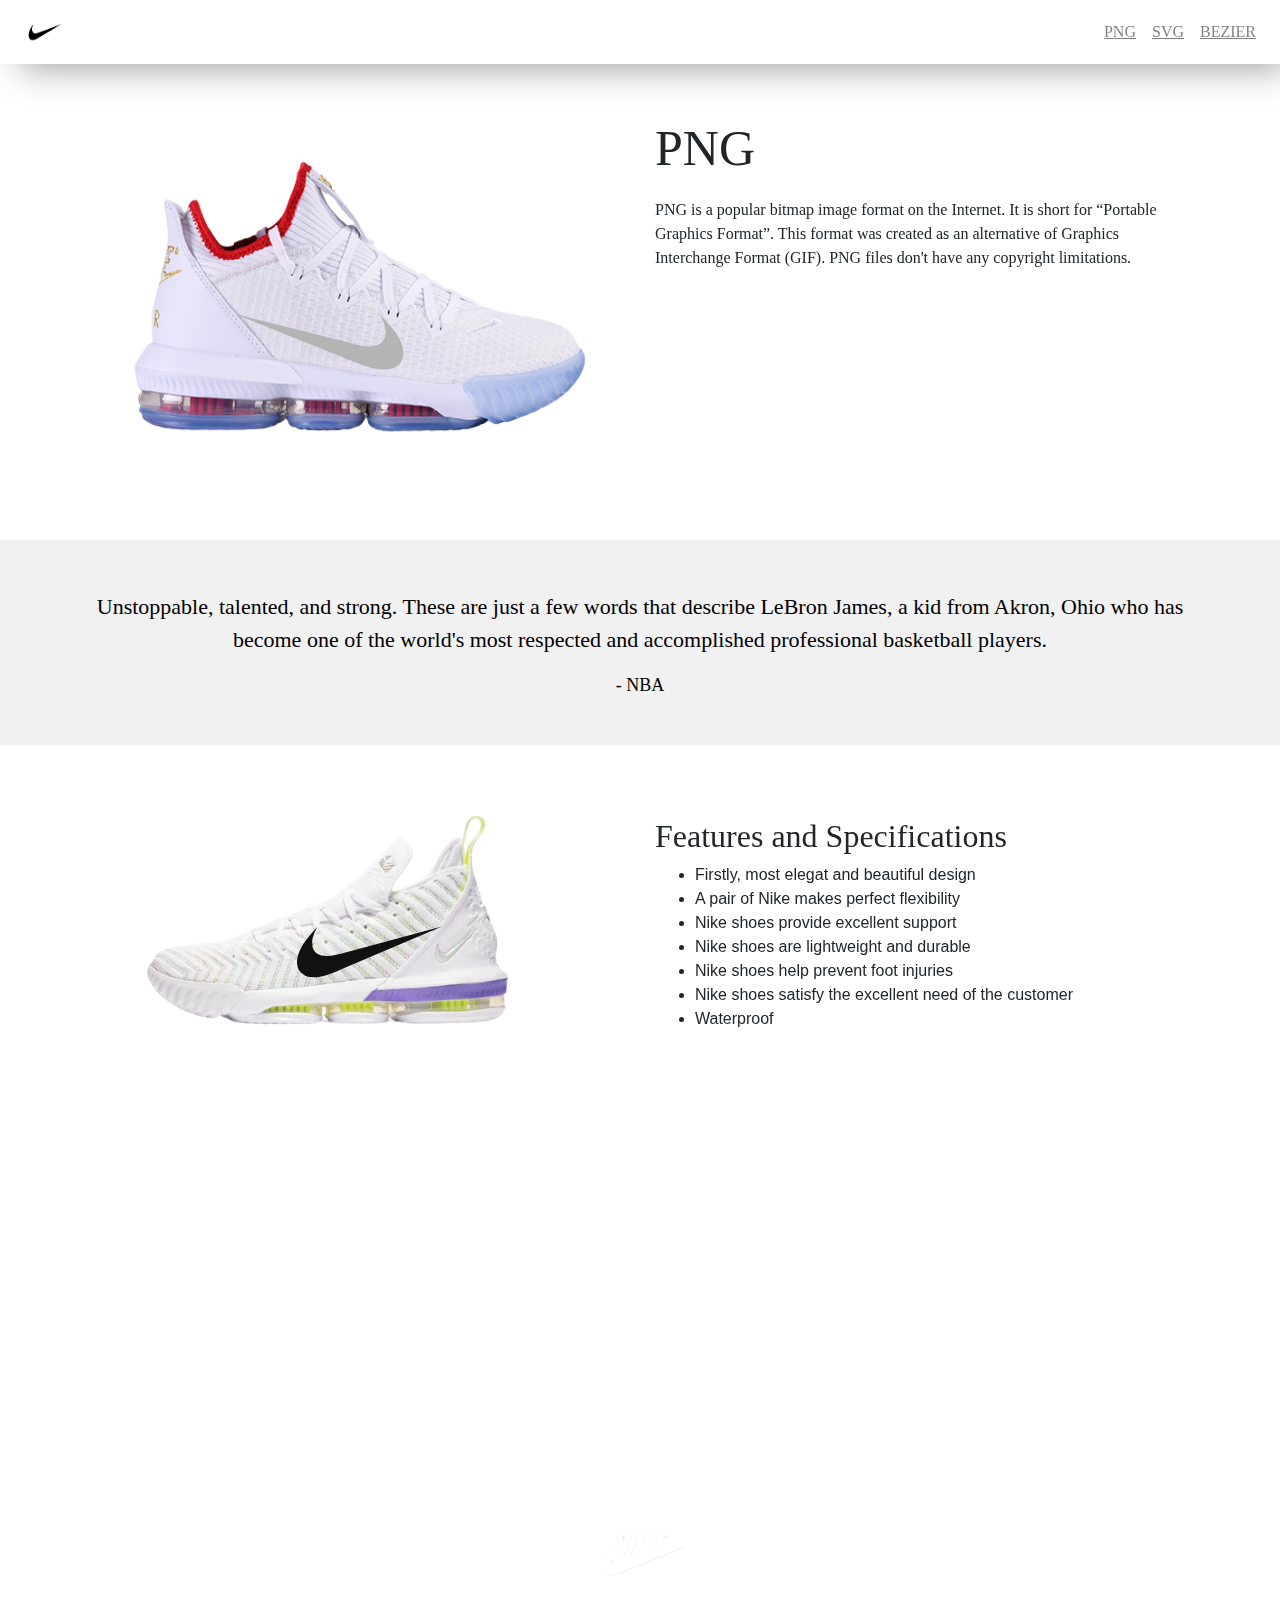
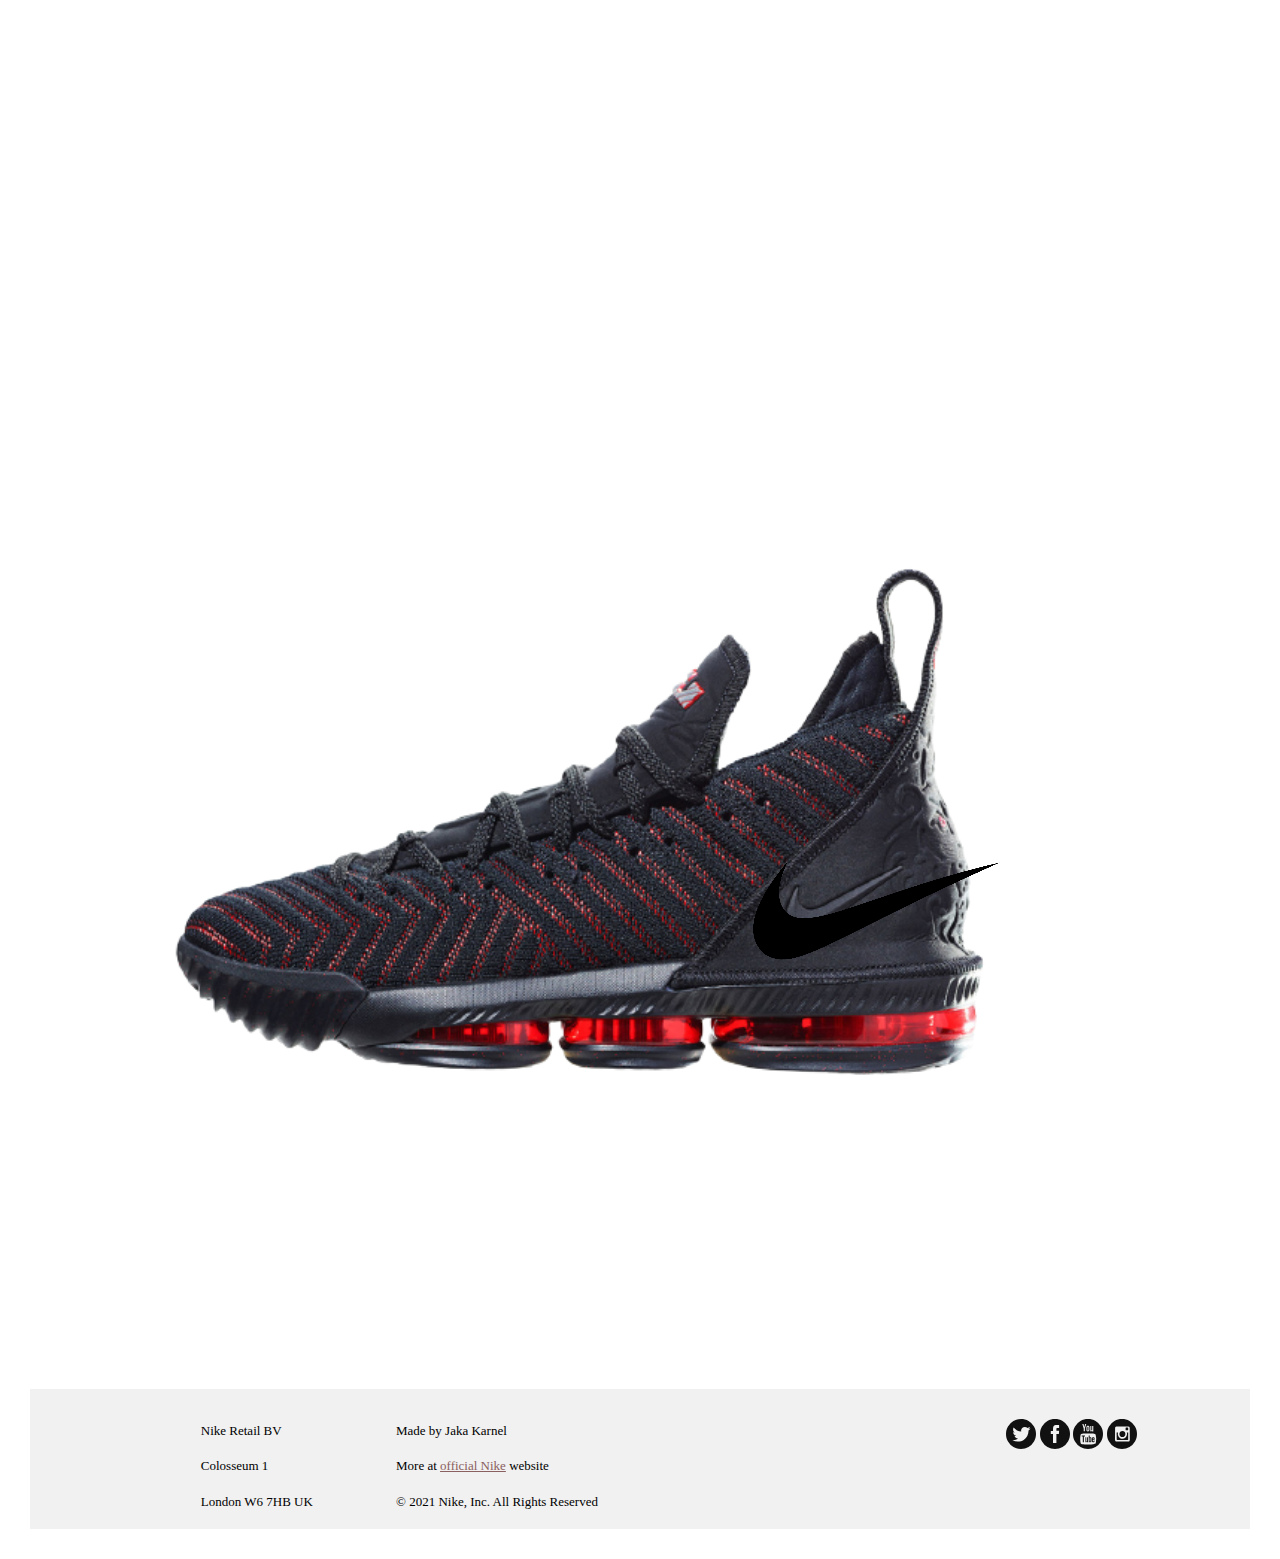
==== Nike_Jaka2/index.html @ 6f53543b "Add files via upload" ====
<!DOCTYPE html>
<html lang="en" dir="ltr">
  <head>
    <meta charset="utf-8">
    <meta name="viewport" content="width=device-width, initial-scale=1.0">
    <meta name="description" content="Nike Sneakers Collection">
    <meta name="keywords" content="Nike, Sneakers, Collection">
    <meta name="author" content="Design Ready Inc Davianey">
    <title>King James Collection</title>
    <link rel="icon" href="img/nike_PNG13.png" type="image/png" sizes="16x16">
    <link rel="stylesheet" href="css/bootstrap.min.css">
    <link rel="stylesheet" href="css/all.min.css">
    <link rel="stylesheet" href="css/fontawesome.min.css">
    <link rel="stylesheet" href="css/style.min.css">
    <script src="js/scrollreveal.min.js"></script>
  </head>
  <body>

    <!-- Header -->
  <header>
      <nav class="navbar navbar-expand-md navbar-light fixed-top navbar-default">
        <a class="navbar-brand" href="#"><img src="img/nike_PNG15.png" width="58px" height="38px"></a>
        <button class="navbar-toggler" type="button" data-toggle="collapse" data-target="#navbarCollapse" aria-controls="navbarCollapse" aria-expanded="false" aria-label="Toggle navigation">
          <span class="navbar-toggler-icon"></span>
       </button>
    <div class="collapse navbar-collapse text-center" style="border: none;" id="navbarCollapse">
      <ul class="navbar-nav ml-auto">
        <li class="nav-item">
            <a class="nav-link" href="#showcase">PNG <span class="sr-only">(current)</span></a>
          </li>
          <li class="nav-item">
            <a class="nav-link" href="#info1">SVG</a>
          </li>
          <li class="nav-item">
            <a class="nav-link" href="#contact">BEZIER</a>
          </li>
        </ul>
      </div>
    </nav>
</header>
<!-- End Header  -->

<!-- Section #Showcase -->
  <section id="showcase">
    <div class="mt-5">
    <div class="container">
      <div class="row mt-5">
          <div class="col-md-6 col-sm-6">
            <div class="showcase-left">
              <div class="car">
                
                <img src="img/shoe4.png" alt="" class="img" id="img1" width="700">
                 <img src="img/logo.png" alt="" class="img" id="img4" width="400" height="350">
                 
                </div>
            </div>
          </div>
          <br>
          <div class="col-md-6 col-sm-6">
            <div class="showcase-right mt-5">
              <h1>PNG</h1>
              <p>PNG is a popular bitmap image format on the Internet. It is short for “Portable Graphics Format”. This format was created as an alternative of Graphics Interchange Format (GIF). PNG files don't have any copyright limitations.</p>
            </div>
            
      </div>
    </div>
  </div>
  </div>
  </section>
  <!-- End Section #Showcase -->

  <!-- Section #Testimonial -->
  <section id="testimonial">
    <div class="container container-fluid">
      <p>Unstoppable, talented, and strong. These are just a few words that describe LeBron James, a kid from Akron, Ohio who has become one of the world's most respected and accomplished professional basketball players.

      </p>
      <p class="customer"> - NBA</p>
    </div>
  </section>
  <!-- End Section #Testimonial -->
    <br>
  <!-- Section #Info1 -->
    <section id="info1">
      <div class="container">
        <div class="row">
          <div class="col-md-6 col-sm-6">
            <div class="info-right">
              
                <img src="img/shoe2.png" alt="Nike Sneakers">
                <svg class="pre-logo-svg" id="svg" height="150px" width="250px" fill="#111"   viewBox="0 0 69 32">
                  <path d="M68.56 4L18.4 25.36Q12.16 28 7.92 28q-4.8 0-6.96-3.36-1.36-2.16-.8-5.48t2.96-7.08q2-3.04 6.56-8-1.6 2.56-2.24 5.28-1.2 5.12 2.16 7.52Q11.2 18 14 18q2.24 0 5.04-.72z">

                </path></svg>
            </div>
          </div>
          <div class="col-md-6 col-sm-6 mt-5">
            <div class="info-left">
              <h2>Features and Specifications</h2>
              <ul>
                <li>Firstly, most elegat and beautiful design</li>
                <li>A pair of Nike makes perfect flexibility </li>
                <li>Nike shoes provide excellent support</li>
                <li>Nike shoes are lightweight and durable</li>
                <li>Nike shoes help prevent foot injuries</li>
                <li>Nike shoes satisfy the excellent need of the customer</li>
                <li>Waterproof</li>
              </ul>
          </div>
        </div>
      </div>
    </div>
    </section>
  <!-- End Section #Info1 -->
    <br>
  <!-- Section #Info2 -->
    <section id="info2">
      <div class="container">
        <div class="row">
          <div class="col-md-6 col-sm-6 mt-5">
            <div class="info-right">
              <h2>SVG</h2>
              <p>Scalable Vector Graphics (SVG) is an XML-based vector image format for two-dimensional graphics with support for interactivity and animation. SVG images are defined in a vector graphics format and stored in XML text files. SVG images can thus be scaled in size without loss of quality, and SVG files can be searched, indexed, scripted, and compressed.
              </p>
            </div>
          </div>
          <div class="col-md-6 col-sm-6 mt-5">
            <div class="info-left">
            <h2>LEBRON 17</h2>
            <p>A love affair with performance air, continued. The LeBron 17 combines first-of-its-kind Max Air in the heel with two Zoom Air pods in the forefoot for comfort and responsiveness. The LeBron 17 also features an innovative, incredibly lightweight knitposite upper for ultimate movement and flexibility.
            </p>
          </div>
        </div>
      </div>
        </div>
    </section>
  <!-- End Section #Info2 -->
  <br>
  <!-- Section #Shoe -->
  <section id="shoe-image">
    <div class="container container-fluid">
      <img src="img/nike_PNG12.png" alt="Nike-Logo" width="90px" height="48px" id="img">
      <h1>LeBron James</h1>
      <p>"You can't be afraid to fail. It's the only way you succeed. You're not gonna succeed all the time and I know that."
    </div>
  </section>
  <!-- End Section #Shoe -->
<br>

<!-- Section Other Info  -->
<section id="otherInfo">
  <div class="container">
    <div class="row">
      <div class="col-md-6 col-sm-6 mt-5">
        <div class="info-right">
          <h2>BEZIER CURVE</h2>
          <p>A Bézier curve is a parametric curve used in computer graphics and related fields. In vector graphics, Bézier curves are used to model smooth curves that can be scaled indefinitely.
          </p>
        </div>
      </div>
      <div class="col-md-6 col-sm-6 mt-5">
        <div class="info-left">
        <h2>LEBRON 16</h2>
        <p>Designed to be dynamic, swift and strong, the LeBron 16 is a refined representation of the King himself. The LeBron 16 features an adjustable tongue for easy on-and-off, reliable lockdown and a flexible, customizable fit.


        </p>
      </div>
    </div>
  </div>
    </div>
</section>
<!--End Section Other Info  -->
<br>
<!-- Section display -->
  <section id="display">
    <div class="mt-5">
    <div class="container container-fluid">
      <img src="img/shoe3.png" alt="Product image" id="img3">
      <canvas id="BezierCurveCanvas" width="1955" height="800"></canvas>
        <script>
          
   var c = document.getElementById("BezierCurveCanvas");
          var context = c.getContext("2d");
        context.beginPath();
        context.moveTo(353, 393);
        context.bezierCurveTo(586, 436, 1044, 198, 1905, 18);
        context.bezierCurveTo(617, 530, 348, 777, 114, 644);
        context.bezierCurveTo(-126, 464, 183, 123, 290, 8);
        context.bezierCurveTo(181, 197, 202, 359, 353, 393);
        context.fillStyle = "";
        context.strokeStyle = "";
        context.stroke();
        context.fill();
  
        </script>  
    </div>
   
  </div>
  </section>
<!-- End Section display -->
<br>
<!-- Section contact -->
<section id="contact">
        <div class="container container-fluid">
          <div class="mt-5">
          <div class="row">
            <div class="col-md-5 col-sm-5">
             
            </div>
            <div class="col-md-7 col-sm-7">
            </div>
          </div>
        </div>
        </div>
      </section>
<!--End Section contact  -->

<!-- Footer -->
<footer>
  <div id="footer">
    <div id="FMiddle">
        <p>
            Nike Retail BV
        </p>
        <p>
            Colosseum 1
        </p>
        <p>
          London W6 7HB UK
        </p>
    </div>
    <div id="FLeft">
        <p>
            Made by Jaka Karnel
        </p>
        <p>
            More at <a href="https://www.nike.com/si/" target="_blank">official Nike</a> website
        </p>
        <p>
            © 2021 Nike, Inc. All Rights Reserved
        </p>
    </div>

    <div id="FRight">
        <a href="https://twitter.com/Nike" target="_blank"><svg class="social-link-icon" width="30px" fill="#111" height="30px" viewBox="0 0 24 24"><path d="M12 0C9.813 0 7.8.533 5.96 1.6A11.793 11.793 0 0 0 1.6 5.96C.533 7.8 0 9.813 0 12s.533 4.2 1.6 6.04a11.793 11.793 0 0 0 4.36 4.36C7.8 23.467 9.813 24 12 24s4.2-.533 6.04-1.6a11.793 11.793 0 0 0 4.36-4.36C23.467 16.2 24 14.187 24 12s-.533-4.2-1.6-6.04a11.793 11.793 0 0 0-4.36-4.36C16.2.533 14.187 0 12 0zm6 9.28v.4c0 1.387-.333 2.72-1 4a8.186 8.186 0 0 1-2.84 3.12c-1.333.853-2.827 1.28-4.48 1.28a8.535 8.535 0 0 1-4.56-1.28h.72c1.387 0 2.613-.427 3.68-1.28-.64 0-1.213-.2-1.72-.6-.507-.4-.867-.92-1.08-1.56l.56.16c.373 0 .64-.053.8-.16a2.67 2.67 0 0 1-1.72-1 2.913 2.913 0 0 1-.68-1.88c.427.267.88.4 1.36.4-.907-.533-1.36-1.36-1.36-2.48 0-.533.133-1.04.4-1.52.8.96 1.72 1.707 2.76 2.24a8.133 8.133 0 0 0 3.4.88c-.107-.16-.16-.4-.16-.72 0-.8.293-1.493.88-2.08s1.28-.88 2.08-.88 1.547.293 2.24.88c.48-.107 1.12-.347 1.92-.72-.213.747-.64 1.28-1.28 1.6H18c.747-.16 1.28-.32 1.6-.48-.533.693-1.067 1.253-1.6 1.68z"></path></svg></a>
        <a href="https://www.facebook.com/nike" target="_blank"><svg class="social-link-icon" width="30px" fill="#111" height="30px" viewBox="0 0 24 24"><path d="M12 0C9.813 0 7.8.533 5.96 1.6A11.793 11.793 0 0 0 1.6 5.96C.533 7.8 0 9.813 0 12s.533 4.2 1.6 6.04a11.793 11.793 0 0 0 4.36 4.36C7.8 23.467 9.813 24 12 24s4.2-.533 6.04-1.6a11.793 11.793 0 0 0 4.36-4.36C23.467 16.2 24 14.187 24 12s-.533-4.2-1.6-6.04a11.793 11.793 0 0 0-4.36-4.36C16.2.533 14.187 0 12 0zm3.12 12h-2v7.2H10.4V12H8.64V9.52h1.76V8c0-1.12.187-1.92.56-2.4.427-.587 1.2-.88 2.32-.88h2V7.2h-1.2c-.427 0-.693.067-.8.2-.107.133-.16.387-.16.76v1.2h2.16L15.12 12z"></path></svg></a>
        <a href="https://www.youtube.com/user/nike" target="_blank"><svg class="social-link-icon" width="30px" fill="#111" height="30px" viewBox="0 0 24 24"><path d="M11.28 17.6a.604.604 0 0 1-.2.24.43.43 0 0 1-.24.08c-.08 0-.133-.027-.16-.08a.557.557 0 0 1-.04-.24v-2.96h-.72v3.28a1 1 0 0 0 .12.52c.08.133.2.2.36.2.16 0 .307-.053.44-.16.133-.107.28-.24.44-.4v.48H12v-3.92h-.72v2.96zM6.96 14v-.8H9.6v.8h-.88v4.56h-.88V14h-.88zm4.96-4.72c-.107 0-.2-.04-.28-.12a.384.384 0 0 1-.12-.28v-2.4c0-.053.027-.107.08-.16.053-.053.147-.08.28-.08.133 0 .24.027.32.08a.27.27 0 0 1 .12.24v2.32c0 .107-.04.2-.12.28a.384.384 0 0 1-.28.12zm2 8.32c0-.64.027-1.307.08-2 0-.107-.04-.2-.12-.28-.08-.08-.16-.12-.24-.12h-.12l-.24.16v2.4l.24.16.16.08c.107 0 .173-.027.2-.08.027-.053.04-.16.04-.32zm.08-3.04c.213 0 .387.08.52.24.133.16.2.4.2.72v2.24c0 .267-.053.48-.16.64a.422.422 0 0 1-.44.2 2.1 2.1 0 0 1-.48-.12.506.506 0 0 1-.28-.24v.32h-.8V13.2h.8v1.76c.107-.107.213-.2.32-.28a.532.532 0 0 1 .32-.12zm3.92 5.12c.267-.213.427-.907.48-2.08.053-.587.107-1.147.16-1.68 0-.48-.053-1.013-.16-1.6-.107-1.173-.28-1.893-.52-2.16-.24-.267-1.267-.453-3.08-.56l-2.64-.08-2.72.08c-1.813.107-2.84.293-3.08.56-.24.267-.413.987-.52 2.16a16.07 16.07 0 0 0-.08 1.6c0 .533.027 1.093.08 1.68.107 1.173.28 1.88.52 2.12.24.24 1.267.44 3.08.6l2.72.08 2.64-.08c1.813-.16 2.853-.347 3.12-.56v-.08zM8.4 4h-.96l1.12 3.6v2.24h.96v-2.4L10.64 4h-.96l-.56 2.32h-.08L8.4 4zm2.32 2.56V8.8c0 .373.107.667.32.88.213.213.507.32.88.32s.667-.107.88-.32c.213-.213.32-.507.32-.88V6.56c0-.32-.107-.587-.32-.8-.213-.213-.507-.32-.88-.32s-.667.107-.88.32c-.213.213-.32.48-.32.8zm3.12-.96v3.6a1 1 0 0 0 .12.52c.08.133.213.2.4.2.187 0 .36-.04.52-.12.16-.08.32-.2.48-.36v.48h.88V5.6h-.88v3.2a.523.523 0 0 1-.24.24.645.645 0 0 1-.28.08c-.08 0-.133-.013-.16-.04-.027-.027-.04-.093-.04-.2V5.52h-.8v.08zM12 0c2.187 0 4.2.533 6.04 1.6a11.793 11.793 0 0 1 4.36 4.36C23.467 7.8 24 9.813 24 12s-.533 4.2-1.6 6.04a11.793 11.793 0 0 1-4.36 4.36C16.2 23.467 14.187 24 12 24s-4.2-.533-6.04-1.6a11.793 11.793 0 0 1-4.36-4.36C.533 16.2 0 14.187 0 12s.533-4.2 1.6-6.04A11.793 11.793 0 0 1 5.96 1.6C7.8.533 9.813 0 12 0zm4.56 16.08l-.08-.4c0-.16-.027-.28-.08-.36a.27.27 0 0 0-.24-.12.27.27 0 0 0-.24.12c-.053.08-.08.2-.08.36v.4h.72zm-.32-1.52c.32 0 .573.093.76.28.187.187.28.467.28.84v.96h-1.44v.8c0 .16.027.28.08.36.053.08.147.12.28.12.133 0 .227-.04.28-.12.053-.08.08-.227.08-.44v-.16h.72v.24c0 .373-.093.667-.28.88-.187.213-.453.32-.8.32-.347 0-.613-.107-.8-.32-.187-.213-.28-.507-.28-.88v-1.76c0-.32.107-.587.32-.8.213-.213.48-.32.8-.32z"></path></svg></a>
        <a href="https://instagram.com/nike" target="_blank"><svg class="social-link-icon" width="30px" fill="#111" height="30px" viewBox="0 0 24 24"><path d="M16 12.48a4.723 4.723 0 0 1-.56 1.48 3.93 3.93 0 0 1-1.04 1.16 3.428 3.428 0 0 1-1.92.68 3.628 3.628 0 0 1-1.96-.48 3.414 3.414 0 0 1-1.4-1.48c-.48-.96-.587-1.973-.32-3.04H7.68l.08 5.52c0 .107.04.213.12.32.08.107.173.16.28.16h8.32c.107 0 .213-.053.32-.16.107-.107.16-.213.16-.32V10.8h-1.12c.16.533.213 1.093.16 1.68zm-3.68 2c.64 0 1.2-.24 1.68-.72s.72-1.053.72-1.72a2.56 2.56 0 0 0-.68-1.76c-.453-.507-1.013-.76-1.68-.76s-1.24.24-1.72.72-.72 1.053-.72 1.72.227 1.253.68 1.76c.453.507 1 .76 1.64.76h.08zm4.16-7.6h-1.12c-.107 0-.213.053-.32.16-.107.107-.16.213-.16.32v1.36c.107.213.267.32.48.32h1.12c.16 0 .28-.053.36-.16a.532.532 0 0 0 .12-.32v-1.2c0-.107-.053-.213-.16-.32-.107-.107-.213-.16-.32-.16zM12 0C9.813 0 7.8.533 5.96 1.6A11.793 11.793 0 0 0 1.6 5.96C.533 7.8 0 9.813 0 12s.533 4.2 1.6 6.04a11.793 11.793 0 0 0 4.36 4.36C7.8 23.467 9.813 24 12 24s4.2-.533 6.04-1.6a11.793 11.793 0 0 0 4.36-4.36C23.467 16.2 24 14.187 24 12s-.533-4.2-1.6-6.04a11.793 11.793 0 0 0-4.36-4.36C16.2.533 14.187 0 12 0zm6.24 16.88l-.08.08v.08a.926.926 0 0 1-.28.68 1.3 1.3 0 0 1-.68.36H7.52a.871.871 0 0 1-.68-.32 1.536 1.536 0 0 1-.36-.72l-.08-.16.08-9.84c0-.267.093-.507.28-.72.187-.213.413-.347.68-.4h9.68a1.3 1.3 0 0 1 .68.36 1.3 1.3 0 0 1 .36.68l.08 9.92z"></path></svg></a>
    </div>
</div>
</footer>
<!-- End Footer Styles -->

<!-- Scroll to top  Arrow -->
  <!-- <div class="btt">
    <i class="fa fa-arrow-circle-up" href="#"></i>
  </div> -->
<!-- End it -->

    <script src="js/jquery-3.3.1.min.js"></script>
    <script src="js/bootstrap.min.js"></script>
    <script src="js/all.min.js"></script>
    <script src="js/fontawesome.min.js"></script>
    <script src="js/popper.min.js"></script>

    <script>
     

    window.sr = ScrollReveal();
    sr.reveal('.navbar', {
      duration: 2000,
      origin: 'bottom'
    });
    sr.reveal('.showcase-left', {
      duration: 2000,
      origin: 'top',
      distance: '300px'
    });
    sr.reveal('.showcase-right', {
      duration: 2000,
      origin: 'right',
      distance: '300px'
    });
    sr.reveal('.showcase-btn', {
      duration: 2000,
      delay: 2000,
      origin: 'bottom',
      // distance: '300px'
    });
    sr.reveal('#testimonial div', {
      duration: 3500,
      origin: 'bottom',
    });
    sr.reveal('.info-left', {
      duration: 2000,
      origin: 'right',
      distance: '300px',
      viewFactor: 0.2
    });
    sr.reveal('.info-right', {
      duration: 2000,
      origin: 'left',
      distance: '300px',
      viewFactor: 0.2
    });
    </script>

    <script>
    //Smooth Scrolling Effect
     $('a[href*="#"]:not([href="#"])').click(function(){
       if(location.pathname.replace(/^\//,'') == this.pathname.replace(/^\//,'') &&
       location.hostname == this.hostname){
         var target = $(this.hash);
         target = target.length ? target : $('[name=' + this.hash.slice(1) +']');
          if (target.length){
            $('html, body').animate({
              scrollTop: target.offset().top
            }, 1000);
            return false;
          }
       }
     });
    </script>

    
  </body>
</html>
---- Nike_Jaka2/css/all.min.css ----
.fa,.fab,.fal,.far,.fas{-moz-osx-font-smoothing:grayscale;-webkit-font-smoothing:antialiased;display:inline-block;font-style:normal;font-variant:normal;text-rendering:auto;line-height:1}.fa-lg{font-size:1.33333em;line-height:.75em;vertical-align:-.0667em}.fa-xs{font-size:.75em}.fa-sm{font-size:.875em}.fa-1x{font-size:1em}.fa-2x{font-size:2em}.fa-3x{font-size:3em}.fa-4x{font-size:4em}.fa-5x{font-size:5em}.fa-6x{font-size:6em}.fa-7x{font-size:7em}.fa-8x{font-size:8em}.fa-9x{font-size:9em}.fa-10x{font-size:10em}.fa-fw{text-align:center;width:1.25em}.fa-ul{list-style-type:none;margin-left:2.5em;padding-left:0}.fa-ul>li{position:relative}.fa-li{left:-2em;position:absolute;text-align:center;width:2em;line-height:inherit}.fa-border{border:.08em solid #eee;border-radius:.1em;padding:.2em .25em .15em}.fa-pull-left{float:left}.fa-pull-right{float:right}.fa.fa-pull-left,.fab.fa-pull-left,.fal.fa-pull-left,.far.fa-pull-left,.fas.fa-pull-left{margin-right:.3em}.fa.fa-pull-right,.fab.fa-pull-right,.fal.fa-pull-right,.far.fa-pull-right,.fas.fa-pull-right{margin-left:.3em}.fa-spin{animation:a 2s infinite linear}.fa-pulse{animation:a 1s infinite steps(8)}@keyframes a{0%{transform:rotate(0deg)}to{transform:rotate(1turn)}}.fa-rotate-90{-ms-filter:"progid:DXImageTransform.Microsoft.BasicImage(rotation=1)";transform:rotate(90deg)}.fa-rotate-180{-ms-filter:"progid:DXImageTransform.Microsoft.BasicImage(rotation=2)";transform:rotate(180deg)}.fa-rotate-270{-ms-filter:"progid:DXImageTransform.Microsoft.BasicImage(rotation=3)";transform:rotate(270deg)}.fa-flip-horizontal{-ms-filter:"progid:DXImageTransform.Microsoft.BasicImage(rotation=0, mirror=1)";transform:scaleX(-1)}.fa-flip-vertical{transform:scaleY(-1)}.fa-flip-horizontal.fa-flip-vertical,.fa-flip-vertical{-ms-filter:"progid:DXImageTransform.Microsoft.BasicImage(rotation=2, mirror=1)"}.fa-flip-horizontal.fa-flip-vertical{transform:scale(-1)}:root .fa-flip-horizontal,:root .fa-flip-vertical,:root .fa-rotate-90,:root .fa-rotate-180,:root .fa-rotate-270{-webkit-filter:none;filter:none}.fa-stack{display:inline-block;height:2em;line-height:2em;position:relative;vertical-align:middle;width:2em}.fa-stack-1x,.fa-stack-2x{left:0;position:absolute;text-align:center;width:100%}.fa-stack-1x{line-height:inherit}.fa-stack-2x{font-size:2em}.fa-inverse{color:#fff}.fa-500px:before{content:"\f26e"}.fa-accessible-icon:before{content:"\f368"}.fa-accusoft:before{content:"\f369"}.fa-address-book:before{content:"\f2b9"}.fa-address-card:before{content:"\f2bb"}.fa-adjust:before{content:"\f042"}.fa-adn:before{content:"\f170"}.fa-adversal:before{content:"\f36a"}.fa-affiliatetheme:before{content:"\f36b"}.fa-air-freshener:before{content:"\f5d0"}.fa-algolia:before{content:"\f36c"}.fa-align-center:before{content:"\f037"}.fa-align-justify:before{content:"\f039"}.fa-align-left:before{content:"\f036"}.fa-align-right:before{content:"\f038"}.fa-allergies:before{content:"\f461"}.fa-amazon:before{content:"\f270"}.fa-amazon-pay:before{content:"\f42c"}.fa-ambulance:before{content:"\f0f9"}.fa-american-sign-language-interpreting:before{content:"\f2a3"}.fa-amilia:before{content:"\f36d"}.fa-anchor:before{content:"\f13d"}.fa-android:before{content:"\f17b"}.fa-angellist:before{content:"\f209"}.fa-angle-double-down:before{content:"\f103"}.fa-angle-double-left:before{content:"\f100"}.fa-angle-double-right:before{content:"\f101"}.fa-angle-double-up:before{content:"\f102"}.fa-angle-down:before{content:"\f107"}.fa-angle-left:before{content:"\f104"}.fa-angle-right:before{content:"\f105"}.fa-angle-up:before{content:"\f106"}.fa-angry:before{content:"\f556"}.fa-angrycreative:before{content:"\f36e"}.fa-angular:before{content:"\f420"}.fa-app-store:before{content:"\f36f"}.fa-app-store-ios:before{content:"\f370"}.fa-apper:before{content:"\f371"}.fa-apple:before{content:"\f179"}.fa-apple-alt:before{content:"\f5d1"}.fa-apple-pay:before{content:"\f415"}.fa-archive:before{content:"\f187"}.fa-archway:before{content:"\f557"}.fa-arrow-alt-circle-down:before{content:"\f358"}.fa-arrow-alt-circle-left:before{content:"\f359"}.fa-arrow-alt-circle-right:before{content:"\f35a"}.fa-arrow-alt-circle-up:before{content:"\f35b"}.fa-arrow-circle-down:before{content:"\f0ab"}.fa-arrow-circle-left:before{content:"\f0a8"}.fa-arrow-circle-right:before{content:"\f0a9"}.fa-arrow-circle-up:before{content:"\f0aa"}.fa-arrow-down:before{content:"\f063"}.fa-arrow-left:before{content:"\f060"}.fa-arrow-right:before{content:"\f061"}.fa-arrow-up:before{content:"\f062"}.fa-arrows-alt:before{content:"\f0b2"}.fa-arrows-alt-h:before{content:"\f337"}.fa-arrows-alt-v:before{content:"\f338"}.fa-assistive-listening-systems:before{content:"\f2a2"}.fa-asterisk:before{content:"\f069"}.fa-asymmetrik:before{content:"\f372"}.fa-at:before{content:"\f1fa"}.fa-atlas:before{content:"\f558"}.fa-atom:before{content:"\f5d2"}.fa-audible:before{content:"\f373"}.fa-audio-description:before{content:"\f29e"}.fa-autoprefixer:before{content:"\f41c"}.fa-avianex:before{content:"\f374"}.fa-aviato:before{content:"\f421"}.fa-award:before{content:"\f559"}.fa-aws:before{content:"\f375"}.fa-backspace:before{content:"\f55a"}.fa-backward:before{content:"\f04a"}.fa-balance-scale:before{content:"\f24e"}.fa-ban:before{content:"\f05e"}.fa-band-aid:before{content:"\f462"}.fa-bandcamp:before{content:"\f2d5"}.fa-barcode:before{content:"\f02a"}.fa-bars:before{content:"\f0c9"}.fa-baseball-ball:before{content:"\f433"}.fa-basketball-ball:before{content:"\f434"}.fa-bath:before{content:"\f2cd"}.fa-battery-empty:before{content:"\f244"}.fa-battery-full:before{content:"\f240"}.fa-battery-half:before{content:"\f242"}.fa-battery-quarter:before{content:"\f243"}.fa-battery-three-quarters:before{content:"\f241"}.fa-bed:before{content:"\f236"}.fa-beer:before{content:"\f0fc"}.fa-behance:before{content:"\f1b4"}.fa-behance-square:before{content:"\f1b5"}.fa-bell:before{content:"\f0f3"}.fa-bell-slash:before{content:"\f1f6"}.fa-bezier-curve:before{content:"\f55b"}.fa-bicycle:before{content:"\f206"}.fa-bimobject:before{content:"\f378"}.fa-binoculars:before{content:"\f1e5"}.fa-birthday-cake:before{content:"\f1fd"}.fa-bitbucket:before{content:"\f171"}.fa-bitcoin:before{content:"\f379"}.fa-bity:before{content:"\f37a"}.fa-black-tie:before{content:"\f27e"}.fa-blackberry:before{content:"\f37b"}.fa-blender:before{content:"\f517"}.fa-blind:before{content:"\f29d"}.fa-blogger:before{content:"\f37c"}.fa-blogger-b:before{content:"\f37d"}.fa-bluetooth:before{content:"\f293"}.fa-bluetooth-b:before{content:"\f294"}.fa-bold:before{content:"\f032"}.fa-bolt:before{content:"\f0e7"}.fa-bomb:before{content:"\f1e2"}.fa-bone:before{content:"\f5d7"}.fa-bong:before{content:"\f55c"}.fa-book:before{content:"\f02d"}.fa-book-open:before{content:"\f518"}.fa-book-reader:before{content:"\f5da"}.fa-bookmark:before{content:"\f02e"}.fa-bowling-ball:before{content:"\f436"}.fa-box:before{content:"\f466"}.fa-box-open:before{content:"\f49e"}.fa-boxes:before{content:"\f468"}.fa-braille:before{content:"\f2a1"}.fa-brain:before{content:"\f5dc"}.fa-briefcase:before{content:"\f0b1"}.fa-briefcase-medical:before{content:"\f469"}.fa-broadcast-tower:before{content:"\f519"}.fa-broom:before{content:"\f51a"}.fa-brush:before{content:"\f55d"}.fa-btc:before{content:"\f15a"}.fa-bug:before{content:"\f188"}.fa-building:before{content:"\f1ad"}.fa-bullhorn:before{content:"\f0a1"}.fa-bullseye:before{content:"\f140"}.fa-burn:before{content:"\f46a"}.fa-buromobelexperte:before{content:"\f37f"}.fa-bus:before{content:"\f207"}.fa-bus-alt:before{content:"\f55e"}.fa-buysellads:before{content:"\f20d"}.fa-calculator:before{content:"\f1ec"}.fa-calendar:before{content:"\f133"}.fa-calendar-alt:before{content:"\f073"}.fa-calendar-check:before{content:"\f274"}.fa-calendar-minus:before{content:"\f272"}.fa-calendar-plus:before{content:"\f271"}.fa-calendar-times:before{content:"\f273"}.fa-camera:before{content:"\f030"}.fa-camera-retro:before{content:"\f083"}.fa-cannabis:before{content:"\f55f"}.fa-capsules:before{content:"\f46b"}.fa-car:before{content:"\f1b9"}.fa-car-alt:before{content:"\f5de"}.fa-car-battery:before{content:"\f5df"}.fa-car-crash:before{content:"\f5e1"}.fa-car-side:before{content:"\f5e4"}.fa-caret-down:before{content:"\f0d7"}.fa-caret-left:before{content:"\f0d9"}.fa-caret-right:before{content:"\f0da"}.fa-caret-square-down:before{content:"\f150"}.fa-caret-square-left:before{content:"\f191"}.fa-caret-square-right:before{content:"\f152"}.fa-caret-square-up:before{content:"\f151"}.fa-caret-up:before{content:"\f0d8"}.fa-cart-arrow-down:before{content:"\f218"}.fa-cart-plus:before{content:"\f217"}.fa-cc-amazon-pay:before{content:"\f42d"}.fa-cc-amex:before{content:"\f1f3"}.fa-cc-apple-pay:before{content:"\f416"}.fa-cc-diners-club:before{content:"\f24c"}.fa-cc-discover:before{content:"\f1f2"}.fa-cc-jcb:before{content:"\f24b"}.fa-cc-mastercard:before{content:"\f1f1"}.fa-cc-paypal:before{content:"\f1f4"}.fa-cc-stripe:before{content:"\f1f5"}.fa-cc-visa:before{content:"\f1f0"}.fa-centercode:before{content:"\f380"}.fa-certificate:before{content:"\f0a3"}.fa-chalkboard:before{content:"\f51b"}.fa-chalkboard-teacher:before{content:"\f51c"}.fa-charging-station:before{content:"\f5e7"}.fa-chart-area:before{content:"\f1fe"}.fa-chart-bar:before{content:"\f080"}.fa-chart-line:before{content:"\f201"}.fa-chart-pie:before{content:"\f200"}.fa-check:before{content:"\f00c"}.fa-check-circle:before{content:"\f058"}.fa-check-double:before{content:"\f560"}.fa-check-square:before{content:"\f14a"}.fa-chess:before{content:"\f439"}.fa-chess-bishop:before{content:"\f43a"}.fa-chess-board:before{content:"\f43c"}.fa-chess-king:before{content:"\f43f"}.fa-chess-knight:before{content:"\f441"}.fa-chess-pawn:before{content:"\f443"}.fa-chess-queen:before{content:"\f445"}.fa-chess-rook:before{content:"\f447"}.fa-chevron-circle-down:before{content:"\f13a"}.fa-chevron-circle-left:before{content:"\f137"}.fa-chevron-circle-right:before{content:"\f138"}.fa-chevron-circle-up:before{content:"\f139"}.fa-chevron-down:before{content:"\f078"}.fa-chevron-left:before{content:"\f053"}.fa-chevron-right:before{content:"\f054"}.fa-chevron-up:before{content:"\f077"}.fa-child:before{content:"\f1ae"}.fa-chrome:before{content:"\f268"}.fa-church:before{content:"\f51d"}.fa-circle:before{content:"\f111"}.fa-circle-notch:before{content:"\f1ce"}.fa-clipboard:before{content:"\f328"}.fa-clipboard-check:before{content:"\f46c"}.fa-clipboard-list:before{content:"\f46d"}.fa-clock:before{content:"\f017"}.fa-clone:before{content:"\f24d"}.fa-closed-captioning:before{content:"\f20a"}.fa-cloud:before{content:"\f0c2"}.fa-cloud-download-alt:before{content:"\f381"}.fa-cloud-upload-alt:before{content:"\f382"}.fa-cloudscale:before{content:"\f383"}.fa-cloudsmith:before{content:"\f384"}.fa-cloudversify:before{content:"\f385"}.fa-cocktail:before{content:"\f561"}.fa-code:before{content:"\f121"}.fa-code-branch:before{content:"\f126"}.fa-codepen:before{content:"\f1cb"}.fa-codiepie:before{content:"\f284"}.fa-coffee:before{content:"\f0f4"}.fa-cog:before{content:"\f013"}.fa-cogs:before{content:"\f085"}.fa-coins:before{content:"\f51e"}.fa-columns:before{content:"\f0db"}.fa-comment:before{content:"\f075"}.fa-comment-alt:before{content:"\f27a"}.fa-comment-dots:before{content:"\f4ad"}.fa-comment-slash:before{content:"\f4b3"}.fa-comments:before{content:"\f086"}.fa-compact-disc:before{content:"\f51f"}.fa-compass:before{content:"\f14e"}.fa-compress:before{content:"\f066"}.fa-concierge-bell:before{content:"\f562"}.fa-connectdevelop:before{content:"\f20e"}.fa-contao:before{content:"\f26d"}.fa-cookie:before{content:"\f563"}.fa-cookie-bite:before{content:"\f564"}.fa-copy:before{content:"\f0c5"}.fa-copyright:before{content:"\f1f9"}.fa-couch:before{content:"\f4b8"}.fa-cpanel:before{content:"\f388"}.fa-creative-commons:before{content:"\f25e"}.fa-creative-commons-by:before{content:"\f4e7"}.fa-creative-commons-nc:before{content:"\f4e8"}.fa-creative-commons-nc-eu:before{content:"\f4e9"}.fa-creative-commons-nc-jp:before{content:"\f4ea"}.fa-creative-commons-nd:before{content:"\f4eb"}.fa-creative-commons-pd:before{content:"\f4ec"}.fa-creative-commons-pd-alt:before{content:"\f4ed"}.fa-creative-commons-remix:before{content:"\f4ee"}.fa-creative-commons-sa:before{content:"\f4ef"}.fa-creative-commons-sampling:before{content:"\f4f0"}.fa-creative-commons-sampling-plus:before{content:"\f4f1"}.fa-creative-commons-share:before{content:"\f4f2"}.fa-credit-card:before{content:"\f09d"}.fa-crop:before{content:"\f125"}.fa-crop-alt:before{content:"\f565"}.fa-crosshairs:before{content:"\f05b"}.fa-crow:before{content:"\f520"}.fa-crown:before{content:"\f521"}.fa-css3:before{content:"\f13c"}.fa-css3-alt:before{content:"\f38b"}.fa-cube:before{content:"\f1b2"}.fa-cubes:before{content:"\f1b3"}.fa-cut:before{content:"\f0c4"}.fa-cuttlefish:before{content:"\f38c"}.fa-d-and-d:before{content:"\f38d"}.fa-dashcube:before{content:"\f210"}.fa-database:before{content:"\f1c0"}.fa-deaf:before{content:"\f2a4"}.fa-delicious:before{content:"\f1a5"}.fa-deploydog:before{content:"\f38e"}.fa-deskpro:before{content:"\f38f"}.fa-desktop:before{content:"\f108"}.fa-deviantart:before{content:"\f1bd"}.fa-diagnoses:before{content:"\f470"}.fa-dice:before{content:"\f522"}.fa-dice-five:before{content:"\f523"}.fa-dice-four:before{content:"\f524"}.fa-dice-one:before{content:"\f525"}.fa-dice-six:before{content:"\f526"}.fa-dice-three:before{content:"\f527"}.fa-dice-two:before{content:"\f528"}.fa-digg:before{content:"\f1a6"}.fa-digital-ocean:before{content:"\f391"}.fa-digital-tachograph:before{content:"\f566"}.fa-directions:before{content:"\f5eb"}.fa-discord:before{content:"\f392"}.fa-discourse:before{content:"\f393"}.fa-divide:before{content:"\f529"}.fa-dizzy:before{content:"\f567"}.fa-dna:before{content:"\f471"}.fa-dochub:before{content:"\f394"}.fa-docker:before{content:"\f395"}.fa-dollar-sign:before{content:"\f155"}.fa-dolly:before{content:"\f472"}.fa-dolly-flatbed:before{content:"\f474"}.fa-donate:before{content:"\f4b9"}.fa-door-closed:before{content:"\f52a"}.fa-door-open:before{content:"\f52b"}.fa-dot-circle:before{content:"\f192"}.fa-dove:before{content:"\f4ba"}.fa-download:before{content:"\f019"}.fa-draft2digital:before{content:"\f396"}.fa-drafting-compass:before{content:"\f568"}.fa-draw-polygon:before{content:"\f5ee"}.fa-dribbble:before{content:"\f17d"}.fa-dribbble-square:before{content:"\f397"}.fa-dropbox:before{content:"\f16b"}.fa-drum:before{content:"\f569"}.fa-drum-steelpan:before{content:"\f56a"}.fa-drupal:before{content:"\f1a9"}.fa-dumbbell:before{content:"\f44b"}.fa-dyalog:before{content:"\f399"}.fa-earlybirds:before{content:"\f39a"}.fa-ebay:before{content:"\f4f4"}.fa-edge:before{content:"\f282"}.fa-edit:before{content:"\f044"}.fa-eject:before{content:"\f052"}.fa-elementor:before{content:"\f430"}.fa-ellipsis-h:before{content:"\f141"}.fa-ellipsis-v:before{content:"\f142"}.fa-ello:before{content:"\f5f1"}.fa-ember:before{content:"\f423"}.fa-empire:before{content:"\f1d1"}.fa-envelope:before{content:"\f0e0"}.fa-envelope-open:before{content:"\f2b6"}.fa-envelope-square:before{content:"\f199"}.fa-envira:before{content:"\f299"}.fa-equals:before{content:"\f52c"}.fa-eraser:before{content:"\f12d"}.fa-erlang:before{content:"\f39d"}.fa-ethereum:before{content:"\f42e"}.fa-etsy:before{content:"\f2d7"}.fa-euro-sign:before{content:"\f153"}.fa-exchange-alt:before{content:"\f362"}.fa-exclamation:before{content:"\f12a"}.fa-exclamation-circle:before{content:"\f06a"}.fa-exclamation-triangle:before{content:"\f071"}.fa-expand:before{content:"\f065"}.fa-expand-arrows-alt:before{content:"\f31e"}.fa-expeditedssl:before{content:"\f23e"}.fa-external-link-alt:before{content:"\f35d"}.fa-external-link-square-alt:before{content:"\f360"}.fa-eye:before{content:"\f06e"}.fa-eye-dropper:before{content:"\f1fb"}.fa-eye-slash:before{content:"\f070"}.fa-facebook:before{content:"\f09a"}.fa-facebook-f:before{content:"\f39e"}.fa-facebook-messenger:before{content:"\f39f"}.fa-facebook-square:before{content:"\f082"}.fa-fast-backward:before{content:"\f049"}.fa-fast-forward:before{content:"\f050"}.fa-fax:before{content:"\f1ac"}.fa-feather:before{content:"\f52d"}.fa-feather-alt:before{content:"\f56b"}.fa-female:before{content:"\f182"}.fa-fighter-jet:before{content:"\f0fb"}.fa-file:before{content:"\f15b"}.fa-file-alt:before{content:"\f15c"}.fa-file-archive:before{content:"\f1c6"}.fa-file-audio:before{content:"\f1c7"}.fa-file-code:before{content:"\f1c9"}.fa-file-contract:before{content:"\f56c"}.fa-file-download:before{content:"\f56d"}.fa-file-excel:before{content:"\f1c3"}.fa-file-export:before{content:"\f56e"}.fa-file-image:before{content:"\f1c5"}.fa-file-import:before{content:"\f56f"}.fa-file-invoice:before{content:"\f570"}.fa-file-invoice-dollar:before{content:"\f571"}.fa-file-medical:before{content:"\f477"}.fa-file-medical-alt:before{content:"\f478"}.fa-file-pdf:before{content:"\f1c1"}.fa-file-powerpoint:before{content:"\f1c4"}.fa-file-prescription:before{content:"\f572"}.fa-file-signature:before{content:"\f573"}.fa-file-upload:before{content:"\f574"}.fa-file-video:before{content:"\f1c8"}.fa-file-word:before{content:"\f1c2"}.fa-fill:before{content:"\f575"}.fa-fill-drip:before{content:"\f576"}.fa-film:before{content:"\f008"}.fa-filter:before{content:"\f0b0"}.fa-fingerprint:before{content:"\f577"}.fa-fire:before{content:"\f06d"}.fa-fire-extinguisher:before{content:"\f134"}.fa-firefox:before{content:"\f269"}.fa-first-aid:before{content:"\f479"}.fa-first-order:before{content:"\f2b0"}.fa-first-order-alt:before{content:"\f50a"}.fa-firstdraft:before{content:"\f3a1"}.fa-fish:before{content:"\f578"}.fa-flag:before{content:"\f024"}.fa-flag-checkered:before{content:"\f11e"}.fa-flask:before{content:"\f0c3"}.fa-flickr:before{content:"\f16e"}.fa-flipboard:before{content:"\f44d"}.fa-flushed:before{content:"\f579"}.fa-fly:before{content:"\f417"}.fa-folder:before{content:"\f07b"}.fa-folder-open:before{content:"\f07c"}.fa-font:before{content:"\f031"}.fa-font-awesome:before{content:"\f2b4"}.fa-font-awesome-alt:before{content:"\f35c"}.fa-font-awesome-flag:before{content:"\f425"}.fa-font-awesome-logo-full:before{content:"\f4e6"}.fa-fonticons:before{content:"\f280"}.fa-fonticons-fi:before{content:"\f3a2"}.fa-football-ball:before{content:"\f44e"}.fa-fort-awesome:before{content:"\f286"}.fa-fort-awesome-alt:before{content:"\f3a3"}.fa-forumbee:before{content:"\f211"}.fa-forward:before{content:"\f04e"}.fa-foursquare:before{content:"\f180"}.fa-free-code-camp:before{content:"\f2c5"}.fa-freebsd:before{content:"\f3a4"}.fa-frog:before{content:"\f52e"}.fa-frown:before{content:"\f119"}.fa-frown-open:before{content:"\f57a"}.fa-fulcrum:before{content:"\f50b"}.fa-futbol:before{content:"\f1e3"}.fa-galactic-republic:before{content:"\f50c"}.fa-galactic-senate:before{content:"\f50d"}.fa-gamepad:before{content:"\f11b"}.fa-gas-pump:before{content:"\f52f"}.fa-gavel:before{content:"\f0e3"}.fa-gem:before{content:"\f3a5"}.fa-genderless:before{content:"\f22d"}.fa-get-pocket:before{content:"\f265"}.fa-gg:before{content:"\f260"}.fa-gg-circle:before{content:"\f261"}.fa-gift:before{content:"\f06b"}.fa-git:before{content:"\f1d3"}.fa-git-square:before{content:"\f1d2"}.fa-github:before{content:"\f09b"}.fa-github-alt:before{content:"\f113"}.fa-github-square:before{content:"\f092"}.fa-gitkraken:before{content:"\f3a6"}.fa-gitlab:before{content:"\f296"}.fa-gitter:before{content:"\f426"}.fa-glass-martini:before{content:"\f000"}.fa-glass-martini-alt:before{content:"\f57b"}.fa-glasses:before{content:"\f530"}.fa-glide:before{content:"\f2a5"}.fa-glide-g:before{content:"\f2a6"}.fa-globe:before{content:"\f0ac"}.fa-globe-africa:before{content:"\f57c"}.fa-globe-americas:before{content:"\f57d"}.fa-globe-asia:before{content:"\f57e"}.fa-gofore:before{content:"\f3a7"}.fa-golf-ball:before{content:"\f450"}.fa-goodreads:before{content:"\f3a8"}.fa-goodreads-g:before{content:"\f3a9"}.fa-google:before{content:"\f1a0"}.fa-google-drive:before{content:"\f3aa"}.fa-google-play:before{content:"\f3ab"}.fa-google-plus:before{content:"\f2b3"}.fa-google-plus-g:before{content:"\f0d5"}.fa-google-plus-square:before{content:"\f0d4"}.fa-google-wallet:before{content:"\f1ee"}.fa-graduation-cap:before{content:"\f19d"}.fa-gratipay:before{content:"\f184"}.fa-grav:before{content:"\f2d6"}.fa-greater-than:before{content:"\f531"}.fa-greater-than-equal:before{content:"\f532"}.fa-grimace:before{content:"\f57f"}.fa-grin:before{content:"\f580"}.fa-grin-alt:before{content:"\f581"}.fa-grin-beam:before{content:"\f582"}.fa-grin-beam-sweat:before{content:"\f583"}.fa-grin-hearts:before{content:"\f584"}.fa-grin-squint:before{content:"\f585"}.fa-grin-squint-tears:before{content:"\f586"}.fa-grin-stars:before{content:"\f587"}.fa-grin-tears:before{content:"\f588"}.fa-grin-tongue:before{content:"\f589"}.fa-grin-tongue-squint:before{content:"\f58a"}.fa-grin-tongue-wink:before{content:"\f58b"}.fa-grin-wink:before{content:"\f58c"}.fa-grip-horizontal:before{content:"\f58d"}.fa-grip-vertical:before{content:"\f58e"}.fa-gripfire:before{content:"\f3ac"}.fa-grunt:before{content:"\f3ad"}.fa-gulp:before{content:"\f3ae"}.fa-h-square:before{content:"\f0fd"}.fa-hacker-news:before{content:"\f1d4"}.fa-hacker-news-square:before{content:"\f3af"}.fa-hackerrank:before{content:"\f5f7"}.fa-hand-holding:before{content:"\f4bd"}.fa-hand-holding-heart:before{content:"\f4be"}.fa-hand-holding-usd:before{content:"\f4c0"}.fa-hand-lizard:before{content:"\f258"}.fa-hand-paper:before{content:"\f256"}.fa-hand-peace:before{content:"\f25b"}.fa-hand-point-down:before{content:"\f0a7"}.fa-hand-point-left:before{content:"\f0a5"}.fa-hand-point-right:before{content:"\f0a4"}.fa-hand-point-up:before{content:"\f0a6"}.fa-hand-pointer:before{content:"\f25a"}.fa-hand-rock:before{content:"\f255"}.fa-hand-scissors:before{content:"\f257"}.fa-hand-spock:before{content:"\f259"}.fa-hands:before{content:"\f4c2"}.fa-hands-helping:before{content:"\f4c4"}.fa-handshake:before{content:"\f2b5"}.fa-hashtag:before{content:"\f292"}.fa-hdd:before{content:"\f0a0"}.fa-heading:before{content:"\f1dc"}.fa-headphones:before{content:"\f025"}.fa-headphones-alt:before{content:"\f58f"}.fa-headset:before{content:"\f590"}.fa-heart:before{content:"\f004"}.fa-heartbeat:before{content:"\f21e"}.fa-helicopter:before{content:"\f533"}.fa-highlighter:before{content:"\f591"}.fa-hips:before{content:"\f452"}.fa-hire-a-helper:before{content:"\f3b0"}.fa-history:before{content:"\f1da"}.fa-hockey-puck:before{content:"\f453"}.fa-home:before{content:"\f015"}.fa-hooli:before{content:"\f427"}.fa-hornbill:before{content:"\f592"}.fa-hospital:before{content:"\f0f8"}.fa-hospital-alt:before{content:"\f47d"}.fa-hospital-symbol:before{content:"\f47e"}.fa-hot-tub:before{content:"\f593"}.fa-hotel:before{content:"\f594"}.fa-hotjar:before{content:"\f3b1"}.fa-hourglass:before{content:"\f254"}.fa-hourglass-end:before{content:"\f253"}.fa-hourglass-half:before{content:"\f252"}.fa-hourglass-start:before{content:"\f251"}.fa-houzz:before{content:"\f27c"}.fa-html5:before{content:"\f13b"}.fa-hubspot:before{content:"\f3b2"}.fa-i-cursor:before{content:"\f246"}.fa-id-badge:before{content:"\f2c1"}.fa-id-card:before{content:"\f2c2"}.fa-id-card-alt:before{content:"\f47f"}.fa-image:before{content:"\f03e"}.fa-images:before{content:"\f302"}.fa-imdb:before{content:"\f2d8"}.fa-inbox:before{content:"\f01c"}.fa-indent:before{content:"\f03c"}.fa-industry:before{content:"\f275"}.fa-infinity:before{content:"\f534"}.fa-info:before{content:"\f129"}.fa-info-circle:before{content:"\f05a"}.fa-instagram:before{content:"\f16d"}.fa-internet-explorer:before{content:"\f26b"}.fa-ioxhost:before{content:"\f208"}.fa-italic:before{content:"\f033"}.fa-itunes:before{content:"\f3b4"}.fa-itunes-note:before{content:"\f3b5"}.fa-java:before{content:"\f4e4"}.fa-jedi-order:before{content:"\f50e"}.fa-jenkins:before{content:"\f3b6"}.fa-joget:before{content:"\f3b7"}.fa-joint:before{content:"\f595"}.fa-joomla:before{content:"\f1aa"}.fa-js:before{content:"\f3b8"}.fa-js-square:before{content:"\f3b9"}.fa-jsfiddle:before{content:"\f1cc"}.fa-kaggle:before{content:"\f5fa"}.fa-key:before{content:"\f084"}.fa-keybase:before{content:"\f4f5"}.fa-keyboard:before{content:"\f11c"}.fa-keycdn:before{content:"\f3ba"}.fa-kickstarter:before{content:"\f3bb"}.fa-kickstarter-k:before{content:"\f3bc"}.fa-kiss:before{content:"\f596"}.fa-kiss-beam:before{content:"\f597"}.fa-kiss-wink-heart:before{content:"\f598"}.fa-kiwi-bird:before{content:"\f535"}.fa-korvue:before{content:"\f42f"}.fa-language:before{content:"\f1ab"}.fa-laptop:before{content:"\f109"}.fa-laptop-code:before{content:"\f5fc"}.fa-laravel:before{content:"\f3bd"}.fa-lastfm:before{content:"\f202"}.fa-lastfm-square:before{content:"\f203"}.fa-laugh:before{content:"\f599"}.fa-laugh-beam:before{content:"\f59a"}.fa-laugh-squint:before{content:"\f59b"}.fa-laugh-wink:before{content:"\f59c"}.fa-layer-group:before{content:"\f5fd"}.fa-leaf:before{content:"\f06c"}.fa-leanpub:before{content:"\f212"}.fa-lemon:before{content:"\f094"}.fa-less:before{content:"\f41d"}.fa-less-than:before{content:"\f536"}.fa-less-than-equal:before{content:"\f537"}.fa-level-down-alt:before{content:"\f3be"}.fa-level-up-alt:before{content:"\f3bf"}.fa-life-ring:before{content:"\f1cd"}.fa-lightbulb:before{content:"\f0eb"}.fa-line:before{content:"\f3c0"}.fa-link:before{content:"\f0c1"}.fa-linkedin:before{content:"\f08c"}.fa-linkedin-in:before{content:"\f0e1"}.fa-linode:before{content:"\f2b8"}.fa-linux:before{content:"\f17c"}.fa-lira-sign:before{content:"\f195"}.fa-list:before{content:"\f03a"}.fa-list-alt:before{content:"\f022"}.fa-list-ol:before{content:"\f0cb"}.fa-list-ul:before{content:"\f0ca"}.fa-location-arrow:before{content:"\f124"}.fa-lock:before{content:"\f023"}.fa-lock-open:before{content:"\f3c1"}.fa-long-arrow-alt-down:before{content:"\f309"}.fa-long-arrow-alt-left:before{content:"\f30a"}.fa-long-arrow-alt-right:before{content:"\f30b"}.fa-long-arrow-alt-up:before{content:"\f30c"}.fa-low-vision:before{content:"\f2a8"}.fa-luggage-cart:before{content:"\f59d"}.fa-lyft:before{content:"\f3c3"}.fa-magento:before{content:"\f3c4"}.fa-magic:before{content:"\f0d0"}.fa-magnet:before{content:"\f076"}.fa-mailchimp:before{content:"\f59e"}.fa-male:before{content:"\f183"}.fa-mandalorian:before{content:"\f50f"}.fa-map:before{content:"\f279"}.fa-map-marked:before{content:"\f59f"}.fa-map-marked-alt:before{content:"\f5a0"}.fa-map-marker:before{content:"\f041"}.fa-map-marker-alt:before{content:"\f3c5"}.fa-map-pin:before{content:"\f276"}.fa-map-signs:before{content:"\f277"}.fa-markdown:before{content:"\f60f"}.fa-marker:before{content:"\f5a1"}.fa-mars:before{content:"\f222"}.fa-mars-double:before{content:"\f227"}.fa-mars-stroke:before{content:"\f229"}.fa-mars-stroke-h:before{content:"\f22b"}.fa-mars-stroke-v:before{content:"\f22a"}.fa-mastodon:before{content:"\f4f6"}.fa-maxcdn:before{content:"\f136"}.fa-medal:before{content:"\f5a2"}.fa-medapps:before{content:"\f3c6"}.fa-medium:before{content:"\f23a"}.fa-medium-m:before{content:"\f3c7"}.fa-medkit:before{content:"\f0fa"}.fa-medrt:before{content:"\f3c8"}.fa-meetup:before{content:"\f2e0"}.fa-megaport:before{content:"\f5a3"}.fa-meh:before{content:"\f11a"}.fa-meh-blank:before{content:"\f5a4"}.fa-meh-rolling-eyes:before{content:"\f5a5"}.fa-memory:before{content:"\f538"}.fa-mercury:before{content:"\f223"}.fa-microchip:before{content:"\f2db"}.fa-microphone:before{content:"\f130"}.fa-microphone-alt:before{content:"\f3c9"}.fa-microphone-alt-slash:before{content:"\f539"}.fa-microphone-slash:before{content:"\f131"}.fa-microscope:before{content:"\f610"}.fa-microsoft:before{content:"\f3ca"}.fa-minus:before{content:"\f068"}.fa-minus-circle:before{content:"\f056"}.fa-minus-square:before{content:"\f146"}.fa-mix:before{content:"\f3cb"}.fa-mixcloud:before{content:"\f289"}.fa-mizuni:before{content:"\f3cc"}.fa-mobile:before{content:"\f10b"}.fa-mobile-alt:before{content:"\f3cd"}.fa-modx:before{content:"\f285"}.fa-monero:before{content:"\f3d0"}.fa-money-bill:before{content:"\f0d6"}.fa-money-bill-alt:before{content:"\f3d1"}.fa-money-bill-wave:before{content:"\f53a"}.fa-money-bill-wave-alt:before{content:"\f53b"}.fa-money-check:before{content:"\f53c"}.fa-money-check-alt:before{content:"\f53d"}.fa-monument:before{content:"\f5a6"}.fa-moon:before{content:"\f186"}.fa-mortar-pestle:before{content:"\f5a7"}.fa-motorcycle:before{content:"\f21c"}.fa-mouse-pointer:before{content:"\f245"}.fa-music:before{content:"\f001"}.fa-napster:before{content:"\f3d2"}.fa-neos:before{content:"\f612"}.fa-neuter:before{content:"\f22c"}.fa-newspaper:before{content:"\f1ea"}.fa-nimblr:before{content:"\f5a8"}.fa-nintendo-switch:before{content:"\f418"}.fa-node:before{content:"\f419"}.fa-node-js:before{content:"\f3d3"}.fa-not-equal:before{content:"\f53e"}.fa-notes-medical:before{content:"\f481"}.fa-npm:before{content:"\f3d4"}.fa-ns8:before{content:"\f3d5"}.fa-nutritionix:before{content:"\f3d6"}.fa-object-group:before{content:"\f247"}.fa-object-ungroup:before{content:"\f248"}.fa-odnoklassniki:before{content:"\f263"}.fa-odnoklassniki-square:before{content:"\f264"}.fa-oil-can:before{content:"\f613"}.fa-old-republic:before{content:"\f510"}.fa-opencart:before{content:"\f23d"}.fa-openid:before{content:"\f19b"}.fa-opera:before{content:"\f26a"}.fa-optin-monster:before{content:"\f23c"}.fa-osi:before{content:"\f41a"}.fa-outdent:before{content:"\f03b"}.fa-page4:before{content:"\f3d7"}.fa-pagelines:before{content:"\f18c"}.fa-paint-brush:before{content:"\f1fc"}.fa-paint-roller:before{content:"\f5aa"}.fa-palette:before{content:"\f53f"}.fa-palfed:before{content:"\f3d8"}.fa-pallet:before{content:"\f482"}.fa-paper-plane:before{content:"\f1d8"}.fa-paperclip:before{content:"\f0c6"}.fa-parachute-box:before{content:"\f4cd"}.fa-paragraph:before{content:"\f1dd"}.fa-parking:before{content:"\f540"}.fa-passport:before{content:"\f5ab"}.fa-paste:before{content:"\f0ea"}.fa-patreon:before{content:"\f3d9"}.fa-pause:before{content:"\f04c"}.fa-pause-circle:before{content:"\f28b"}.fa-paw:before{content:"\f1b0"}.fa-paypal:before{content:"\f1ed"}.fa-pen:before{content:"\f304"}.fa-pen-alt:before{content:"\f305"}.fa-pen-fancy:before{content:"\f5ac"}.fa-pen-nib:before{content:"\f5ad"}.fa-pen-square:before{content:"\f14b"}.fa-pencil-alt:before{content:"\f303"}.fa-pencil-ruler:before{content:"\f5ae"}.fa-people-carry:before{content:"\f4ce"}.fa-percent:before{content:"\f295"}.fa-percentage:before{content:"\f541"}.fa-periscope:before{content:"\f3da"}.fa-phabricator:before{content:"\f3db"}.fa-phoenix-framework:before{content:"\f3dc"}.fa-phoenix-squadron:before{content:"\f511"}.fa-phone:before{content:"\f095"}.fa-phone-slash:before{content:"\f3dd"}.fa-phone-square:before{content:"\f098"}.fa-phone-volume:before{content:"\f2a0"}.fa-php:before{content:"\f457"}.fa-pied-piper:before{content:"\f2ae"}.fa-pied-piper-alt:before{content:"\f1a8"}.fa-pied-piper-hat:before{content:"\f4e5"}.fa-pied-piper-pp:before{content:"\f1a7"}.fa-piggy-bank:before{content:"\f4d3"}.fa-pills:before{content:"\f484"}.fa-pinterest:before{content:"\f0d2"}.fa-pinterest-p:before{content:"\f231"}.fa-pinterest-square:before{content:"\f0d3"}.fa-plane:before{content:"\f072"}.fa-plane-arrival:before{content:"\f5af"}.fa-plane-departure:before{content:"\f5b0"}.fa-play:before{content:"\f04b"}.fa-play-circle:before{content:"\f144"}.fa-playstation:before{content:"\f3df"}.fa-plug:before{content:"\f1e6"}.fa-plus:before{content:"\f067"}.fa-plus-circle:before{content:"\f055"}.fa-plus-square:before{content:"\f0fe"}.fa-podcast:before{content:"\f2ce"}.fa-poo:before{content:"\f2fe"}.fa-poop:before{content:"\f619"}.fa-portrait:before{content:"\f3e0"}.fa-pound-sign:before{content:"\f154"}.fa-power-off:before{content:"\f011"}.fa-prescription:before{content:"\f5b1"}.fa-prescription-bottle:before{content:"\f485"}.fa-prescription-bottle-alt:before{content:"\f486"}.fa-print:before{content:"\f02f"}.fa-procedures:before{content:"\f487"}.fa-product-hunt:before{content:"\f288"}.fa-project-diagram:before{content:"\f542"}.fa-pushed:before{content:"\f3e1"}.fa-puzzle-piece:before{content:"\f12e"}.fa-python:before{content:"\f3e2"}.fa-qq:before{content:"\f1d6"}.fa-qrcode:before{content:"\f029"}.fa-question:before{content:"\f128"}.fa-question-circle:before{content:"\f059"}.fa-quidditch:before{content:"\f458"}.fa-quinscape:before{content:"\f459"}.fa-quora:before{content:"\f2c4"}.fa-quote-left:before{content:"\f10d"}.fa-quote-right:before{content:"\f10e"}.fa-r-project:before{content:"\f4f7"}.fa-random:before{content:"\f074"}.fa-ravelry:before{content:"\f2d9"}.fa-react:before{content:"\f41b"}.fa-readme:before{content:"\f4d5"}.fa-rebel:before{content:"\f1d0"}.fa-receipt:before{content:"\f543"}.fa-recycle:before{content:"\f1b8"}.fa-red-river:before{content:"\f3e3"}.fa-reddit:before{content:"\f1a1"}.fa-reddit-alien:before{content:"\f281"}.fa-reddit-square:before{content:"\f1a2"}.fa-redo:before{content:"\f01e"}.fa-redo-alt:before{content:"\f2f9"}.fa-registered:before{content:"\f25d"}.fa-rendact:before{content:"\f3e4"}.fa-renren:before{content:"\f18b"}.fa-reply:before{content:"\f3e5"}.fa-reply-all:before{content:"\f122"}.fa-replyd:before{content:"\f3e6"}.fa-researchgate:before{content:"\f4f8"}.fa-resolving:before{content:"\f3e7"}.fa-retweet:before{content:"\f079"}.fa-rev:before{content:"\f5b2"}.fa-ribbon:before{content:"\f4d6"}.fa-road:before{content:"\f018"}.fa-robot:before{content:"\f544"}.fa-rocket:before{content:"\f135"}.fa-rocketchat:before{content:"\f3e8"}.fa-rockrms:before{content:"\f3e9"}.fa-route:before{content:"\f4d7"}.fa-rss:before{content:"\f09e"}.fa-rss-square:before{content:"\f143"}.fa-ruble-sign:before{content:"\f158"}.fa-ruler:before{content:"\f545"}.fa-ruler-combined:before{content:"\f546"}.fa-ruler-horizontal:before{content:"\f547"}.fa-ruler-vertical:before{content:"\f548"}.fa-rupee-sign:before{content:"\f156"}.fa-sad-cry:before{content:"\f5b3"}.fa-sad-tear:before{content:"\f5b4"}.fa-safari:before{content:"\f267"}.fa-sass:before{content:"\f41e"}.fa-save:before{content:"\f0c7"}.fa-schlix:before{content:"\f3ea"}.fa-school:before{content:"\f549"}.fa-screwdriver:before{content:"\f54a"}.fa-scribd:before{content:"\f28a"}.fa-search:before{content:"\f002"}.fa-search-minus:before{content:"\f010"}.fa-search-plus:before{content:"\f00e"}.fa-searchengin:before{content:"\f3eb"}.fa-seedling:before{content:"\f4d8"}.fa-sellcast:before{content:"\f2da"}.fa-sellsy:before{content:"\f213"}.fa-server:before{content:"\f233"}.fa-servicestack:before{content:"\f3ec"}.fa-shapes:before{content:"\f61f"}.fa-share:before{content:"\f064"}.fa-share-alt:before{content:"\f1e0"}.fa-share-alt-square:before{content:"\f1e1"}.fa-share-square:before{content:"\f14d"}.fa-shekel-sign:before{content:"\f20b"}.fa-shield-alt:before{content:"\f3ed"}.fa-ship:before{content:"\f21a"}.fa-shipping-fast:before{content:"\f48b"}.fa-shirtsinbulk:before{content:"\f214"}.fa-shoe-prints:before{content:"\f54b"}.fa-shopping-bag:before{content:"\f290"}.fa-shopping-basket:before{content:"\f291"}.fa-shopping-cart:before{content:"\f07a"}.fa-shopware:before{content:"\f5b5"}.fa-shower:before{content:"\f2cc"}.fa-shuttle-van:before{content:"\f5b6"}.fa-sign:before{content:"\f4d9"}.fa-sign-in-alt:before{content:"\f2f6"}.fa-sign-language:before{content:"\f2a7"}.fa-sign-out-alt:before{content:"\f2f5"}.fa-signal:before{content:"\f012"}.fa-signature:before{content:"\f5b7"}.fa-simplybuilt:before{content:"\f215"}.fa-sistrix:before{content:"\f3ee"}.fa-sitemap:before{content:"\f0e8"}.fa-sith:before{content:"\f512"}.fa-skull:before{content:"\f54c"}.fa-skyatlas:before{content:"\f216"}.fa-skype:before{content:"\f17e"}.fa-slack:before{content:"\f198"}.fa-slack-hash:before{content:"\f3ef"}.fa-sliders-h:before{content:"\f1de"}.fa-slideshare:before{content:"\f1e7"}.fa-smile:before{content:"\f118"}.fa-smile-beam:before{content:"\f5b8"}.fa-smile-wink:before{content:"\f4da"}.fa-smoking:before{content:"\f48d"}.fa-smoking-ban:before{content:"\f54d"}.fa-snapchat:before{content:"\f2ab"}.fa-snapchat-ghost:before{content:"\f2ac"}.fa-snapchat-square:before{content:"\f2ad"}.fa-snowflake:before{content:"\f2dc"}.fa-solar-panel:before{content:"\f5ba"}.fa-sort:before{content:"\f0dc"}.fa-sort-alpha-down:before{content:"\f15d"}.fa-sort-alpha-up:before{content:"\f15e"}.fa-sort-amount-down:before{content:"\f160"}.fa-sort-amount-up:before{content:"\f161"}.fa-sort-down:before{content:"\f0dd"}.fa-sort-numeric-down:before{content:"\f162"}.fa-sort-numeric-up:before{content:"\f163"}.fa-sort-up:before{content:"\f0de"}.fa-soundcloud:before{content:"\f1be"}.fa-spa:before{content:"\f5bb"}.fa-space-shuttle:before{content:"\f197"}.fa-speakap:before{content:"\f3f3"}.fa-spinner:before{content:"\f110"}.fa-splotch:before{content:"\f5bc"}.fa-spotify:before{content:"\f1bc"}.fa-spray-can:before{content:"\f5bd"}.fa-square:before{content:"\f0c8"}.fa-square-full:before{content:"\f45c"}.fa-squarespace:before{content:"\f5be"}.fa-stack-exchange:before{content:"\f18d"}.fa-stack-overflow:before{content:"\f16c"}.fa-stamp:before{content:"\f5bf"}.fa-star:before{content:"\f005"}.fa-star-half:before{content:"\f089"}.fa-star-half-alt:before{content:"\f5c0"}.fa-star-of-life:before{content:"\f621"}.fa-staylinked:before{content:"\f3f5"}.fa-steam:before{content:"\f1b6"}.fa-steam-square:before{content:"\f1b7"}.fa-steam-symbol:before{content:"\f3f6"}.fa-step-backward:before{content:"\f048"}.fa-step-forward:before{content:"\f051"}.fa-stethoscope:before{content:"\f0f1"}.fa-sticker-mule:before{content:"\f3f7"}.fa-sticky-note:before{content:"\f249"}.fa-stop:before{content:"\f04d"}.fa-stop-circle:before{content:"\f28d"}.fa-stopwatch:before{content:"\f2f2"}.fa-store:before{content:"\f54e"}.fa-store-alt:before{content:"\f54f"}.fa-strava:before{content:"\f428"}.fa-stream:before{content:"\f550"}.fa-street-view:before{content:"\f21d"}.fa-strikethrough:before{content:"\f0cc"}.fa-stripe:before{content:"\f429"}.fa-stripe-s:before{content:"\f42a"}.fa-stroopwafel:before{content:"\f551"}.fa-studiovinari:before{content:"\f3f8"}.fa-stumbleupon:before{content:"\f1a4"}.fa-stumbleupon-circle:before{content:"\f1a3"}.fa-subscript:before{content:"\f12c"}.fa-subway:before{content:"\f239"}.fa-suitcase:before{content:"\f0f2"}.fa-suitcase-rolling:before{content:"\f5c1"}.fa-sun:before{content:"\f185"}.fa-superpowers:before{content:"\f2dd"}.fa-superscript:before{content:"\f12b"}.fa-supple:before{content:"\f3f9"}.fa-surprise:before{content:"\f5c2"}.fa-swatchbook:before{content:"\f5c3"}.fa-swimmer:before{content:"\f5c4"}.fa-swimming-pool:before{content:"\f5c5"}.fa-sync:before{content:"\f021"}.fa-sync-alt:before{content:"\f2f1"}.fa-syringe:before{content:"\f48e"}.fa-table:before{content:"\f0ce"}.fa-table-tennis:before{content:"\f45d"}.fa-tablet:before{content:"\f10a"}.fa-tablet-alt:before{content:"\f3fa"}.fa-tablets:before{content:"\f490"}.fa-tachometer-alt:before{content:"\f3fd"}.fa-tag:before{content:"\f02b"}.fa-tags:before{content:"\f02c"}.fa-tape:before{content:"\f4db"}.fa-tasks:before{content:"\f0ae"}.fa-taxi:before{content:"\f1ba"}.fa-teamspeak:before{content:"\f4f9"}.fa-teeth:before{content:"\f62e"}.fa-teeth-open:before{content:"\f62f"}.fa-telegram:before{content:"\f2c6"}.fa-telegram-plane:before{content:"\f3fe"}.fa-tencent-weibo:before{content:"\f1d5"}.fa-terminal:before{content:"\f120"}.fa-text-height:before{content:"\f034"}.fa-text-width:before{content:"\f035"}.fa-th:before{content:"\f00a"}.fa-th-large:before{content:"\f009"}.fa-th-list:before{content:"\f00b"}.fa-theater-masks:before{content:"\f630"}.fa-themeco:before{content:"\f5c6"}.fa-themeisle:before{content:"\f2b2"}.fa-thermometer:before{content:"\f491"}.fa-thermometer-empty:before{content:"\f2cb"}.fa-thermometer-full:before{content:"\f2c7"}.fa-thermometer-half:before{content:"\f2c9"}.fa-thermometer-quarter:before{content:"\f2ca"}.fa-thermometer-three-quarters:before{content:"\f2c8"}.fa-thumbs-down:before{content:"\f165"}.fa-thumbs-up:before{content:"\f164"}.fa-thumbtack:before{content:"\f08d"}.fa-ticket-alt:before{content:"\f3ff"}.fa-times:before{content:"\f00d"}.fa-times-circle:before{content:"\f057"}.fa-tint:before{content:"\f043"}.fa-tint-slash:before{content:"\f5c7"}.fa-tired:before{content:"\f5c8"}.fa-toggle-off:before{content:"\f204"}.fa-toggle-on:before{content:"\f205"}.fa-toolbox:before{content:"\f552"}.fa-tooth:before{content:"\f5c9"}.fa-trade-federation:before{content:"\f513"}.fa-trademark:before{content:"\f25c"}.fa-traffic-light:before{content:"\f637"}.fa-train:before{content:"\f238"}.fa-transgender:before{content:"\f224"}.fa-transgender-alt:before{content:"\f225"}.fa-trash:before{content:"\f1f8"}.fa-trash-alt:before{content:"\f2ed"}.fa-tree:before{content:"\f1bb"}.fa-trello:before{content:"\f181"}.fa-tripadvisor:before{content:"\f262"}.fa-trophy:before{content:"\f091"}.fa-truck:before{content:"\f0d1"}.fa-truck-loading:before{content:"\f4de"}.fa-truck-monster:before{content:"\f63b"}.fa-truck-moving:before{content:"\f4df"}.fa-truck-pickup:before{content:"\f63c"}.fa-tshirt:before{content:"\f553"}.fa-tty:before{content:"\f1e4"}.fa-tumblr:before{content:"\f173"}.fa-tumblr-square:before{content:"\f174"}.fa-tv:before{content:"\f26c"}.fa-twitch:before{content:"\f1e8"}.fa-twitter:before{content:"\f099"}.fa-twitter-square:before{content:"\f081"}.fa-typo3:before{content:"\f42b"}.fa-uber:before{content:"\f402"}.fa-uikit:before{content:"\f403"}.fa-umbrella:before{content:"\f0e9"}.fa-umbrella-beach:before{content:"\f5ca"}.fa-underline:before{content:"\f0cd"}.fa-undo:before{content:"\f0e2"}.fa-undo-alt:before{content:"\f2ea"}.fa-uniregistry:before{content:"\f404"}.fa-universal-access:before{content:"\f29a"}.fa-university:before{content:"\f19c"}.fa-unlink:before{content:"\f127"}.fa-unlock:before{content:"\f09c"}.fa-unlock-alt:before{content:"\f13e"}.fa-untappd:before{content:"\f405"}.fa-upload:before{content:"\f093"}.fa-usb:before{content:"\f287"}.fa-user:before{content:"\f007"}.fa-user-alt:before{content:"\f406"}.fa-user-alt-slash:before{content:"\f4fa"}.fa-user-astronaut:before{content:"\f4fb"}.fa-user-check:before{content:"\f4fc"}.fa-user-circle:before{content:"\f2bd"}.fa-user-clock:before{content:"\f4fd"}.fa-user-cog:before{content:"\f4fe"}.fa-user-edit:before{content:"\f4ff"}.fa-user-friends:before{content:"\f500"}.fa-user-graduate:before{content:"\f501"}.fa-user-lock:before{content:"\f502"}.fa-user-md:before{content:"\f0f0"}.fa-user-minus:before{content:"\f503"}.fa-user-ninja:before{content:"\f504"}.fa-user-plus:before{content:"\f234"}.fa-user-secret:before{content:"\f21b"}.fa-user-shield:before{content:"\f505"}.fa-user-slash:before{content:"\f506"}.fa-user-tag:before{content:"\f507"}.fa-user-tie:before{content:"\f508"}.fa-user-times:before{content:"\f235"}.fa-users:before{content:"\f0c0"}.fa-users-cog:before{content:"\f509"}.fa-ussunnah:before{content:"\f407"}.fa-utensil-spoon:before{content:"\f2e5"}.fa-utensils:before{content:"\f2e7"}.fa-vaadin:before{content:"\f408"}.fa-vector-square:before{content:"\f5cb"}.fa-venus:before{content:"\f221"}.fa-venus-double:before{content:"\f226"}.fa-venus-mars:before{content:"\f228"}.fa-viacoin:before{content:"\f237"}.fa-viadeo:before{content:"\f2a9"}.fa-viadeo-square:before{content:"\f2aa"}.fa-vial:before{content:"\f492"}.fa-vials:before{content:"\f493"}.fa-viber:before{content:"\f409"}.fa-video:before{content:"\f03d"}.fa-video-slash:before{content:"\f4e2"}.fa-vimeo:before{content:"\f40a"}.fa-vimeo-square:before{content:"\f194"}.fa-vimeo-v:before{content:"\f27d"}.fa-vine:before{content:"\f1ca"}.fa-vk:before{content:"\f189"}.fa-vnv:before{content:"\f40b"}.fa-volleyball-ball:before{content:"\f45f"}.fa-volume-down:before{content:"\f027"}.fa-volume-off:before{content:"\f026"}.fa-volume-up:before{content:"\f028"}.fa-vuejs:before{content:"\f41f"}.fa-walking:before{content:"\f554"}.fa-wallet:before{content:"\f555"}.fa-warehouse:before{content:"\f494"}.fa-weebly:before{content:"\f5cc"}.fa-weibo:before{content:"\f18a"}.fa-weight:before{content:"\f496"}.fa-weight-hanging:before{content:"\f5cd"}.fa-weixin:before{content:"\f1d7"}.fa-whatsapp:before{content:"\f232"}.fa-whatsapp-square:before{content:"\f40c"}.fa-wheelchair:before{content:"\f193"}.fa-whmcs:before{content:"\f40d"}.fa-wifi:before{content:"\f1eb"}.fa-wikipedia-w:before{content:"\f266"}.fa-window-close:before{content:"\f410"}.fa-window-maximize:before{content:"\f2d0"}.fa-window-minimize:before{content:"\f2d1"}.fa-window-restore:before{content:"\f2d2"}.fa-windows:before{content:"\f17a"}.fa-wine-glass:before{content:"\f4e3"}.fa-wine-glass-alt:before{content:"\f5ce"}.fa-wix:before{content:"\f5cf"}.fa-wolf-pack-battalion:before{content:"\f514"}.fa-won-sign:before{content:"\f159"}.fa-wordpress:before{content:"\f19a"}.fa-wordpress-simple:before{content:"\f411"}.fa-wpbeginner:before{content:"\f297"}.fa-wpexplorer:before{content:"\f2de"}.fa-wpforms:before{content:"\f298"}.fa-wrench:before{content:"\f0ad"}.fa-x-ray:before{content:"\f497"}.fa-xbox:before{content:"\f412"}.fa-xing:before{content:"\f168"}.fa-xing-square:before{content:"\f169"}.fa-y-combinator:before{content:"\f23b"}.fa-yahoo:before{content:"\f19e"}.fa-yandex:before{content:"\f413"}.fa-yandex-international:before{content:"\f414"}.fa-yelp:before{content:"\f1e9"}.fa-yen-sign:before{content:"\f157"}.fa-yoast:before{content:"\f2b1"}.fa-youtube:before{content:"\f167"}.fa-youtube-square:before{content:"\f431"}.fa-zhihu:before{content:"\f63f"}.sr-only{border:0;clip:rect(0,0,0,0);height:1px;margin:-1px;overflow:hidden;padding:0;position:absolute;width:1px}.sr-only-focusable:active,.sr-only-focusable:focus{clip:auto;height:auto;margin:0;overflow:visible;position:static;width:auto}@font-face{font-family:"Font Awesome 5 Brands";font-style:normal;font-weight:normal;src:url(../webfonts/fa-brands-400.eot);src:url(../webfonts/fa-brands-400.eot?#iefix) format("embedded-opentype"),url(../webfonts/fa-brands-400.woff2) format("woff2"),url(../webfonts/fa-brands-400.woff) format("woff"),url(../webfonts/fa-brands-400.ttf) format("truetype"),url(../webfonts/fa-brands-400.svg#fontawesome) format("svg")}.fab{font-family:"Font Awesome 5 Brands"}@font-face{font-family:"Font Awesome 5 Free";font-style:normal;font-weight:400;src:url(../webfonts/fa-regular-400.eot);src:url(../webfonts/fa-regular-400.eot?#iefix) format("embedded-opentype"),url(../webfonts/fa-regular-400.woff2) format("woff2"),url(../webfonts/fa-regular-400.woff) format("woff"),url(../webfonts/fa-regular-400.ttf) format("truetype"),url(../webfonts/fa-regular-400.svg#fontawesome) format("svg")}.far{font-weight:400}@font-face{font-family:"Font Awesome 5 Free";font-style:normal;font-weight:900;src:url(../webfonts/fa-solid-900.eot);src:url(../webfonts/fa-solid-900.eot?#iefix) format("embedded-opentype"),url(../webfonts/fa-solid-900.woff2) format("woff2"),url(../webfonts/fa-solid-900.woff) format("woff"),url(../webfonts/fa-solid-900.ttf) format("truetype"),url(../webfonts/fa-solid-900.svg#fontawesome) format("svg")}.fa,.far,.fas{font-family:"Font Awesome 5 Free"}.fa,.fas{font-weight:900}
---- Nike_Jaka2/css/style.min.css ----
/* Global Styles */
h1,h2,h3,h4,h5,h6{
  font-family: Poppins;
}
p{
  font-family: Roboto;
}
/* End Global Styles */

body{
  margin-top: 70px;
  font-size: 16px;
}


/* Navbar Styles */
.navbar-default{
  background: #fff;
  border: 0;
  font-family: Poppins;
  -webkit-box-shadow: 14px 10px 36px -6px rgba(0,0,0,0.38);
  -moz-box-shadow: 14px 10px 36px -6px rgba(0,0,0,0.38);
  box-shadow: 14px 10px 36px -6px rgba(0,0,0,0.38);
}
/* End Navbar Styles */

/* #Showcase styles */
#showcase h1{
  font-size: 50px;
  margin-bottom: 20px;
}
#showcase img{
  width: 100%;
  margin-left: 10px;
}
/* End Showcase Styles */

/* #testimonial Styles */
#testimonial{
  background: #f1f1f1;
  padding: 50px 0 30px 0;
  text-align: center;
  margin-top: 40px;
}
#testimonial p{
  font-size: 22px;
  font-family: 'Josefin Sans';
  color: #000;
}
#testimonial p.customer{
  font-size: 18px;
  font-weight: 300;
}
/* End #testimonial Styles */

/* #Info1 Styles */
#info1 img{
  width: 90%;
}
/* End #Info1 Styles */

/* #shoe-image styles */
#shoe-image{
    text-align: center;
    background: linear-gradient(rgba(53, 78, 103, 0.8), rgba(53, 78, 103, 0.75)) 0px 0px / cover, url(../img/ZoomFly_HP_p3_d.jpg);
    padding: 150px 0 150px 0;
    background-repeat: no-repeat;
    width: 100%;
    height: 500px;
    border-image: 100%;
    background-attachment: fixed;
}
#shoe-image h1{
  color: #fff;
  text-align: center;
  margin-top: 10px;
  bottom: 30px;
}
#shoe-image p{
  color: #fff;
  text-align: center;
  margin-top: 10px;
}
#img{
  margin-top: 10px;
}
/* End #shoe-image styles */

/* Display Styles */
#display img{
  width: 90%;
}
/* End Styles */

/* Contact styles */
#contact{
  background: linear-gradient(rgba(53, 78, 103, 0.8), rgba(53, 78, 103, 0.75)) 0px 0px / cover, url(../img/header_03-4493e069.jpg);
  /* background: url(../img/header_03-4493e069.jpg) no-repeat; */
  opacity: 50%;
  width: 100%;
  padding: 40px;
  color: #fff;
  background-attachment: fixed;
}
/* End Contact Styles */

/* Footer Styles */
footer{
  text-align: center;
  padding: 30px;
}
/* End Footer Styles */

/* Back to top */
a.back-to-top{
  display: inline-block;
  width: 60px;
  height: 60px;
  position: fixed;
  bottom: 20px;
  right: 20px;
  background: green url(../img/up.png) no-repeat;
  text-indent: 9999px;
}

#img1{
  width: 920px;
  height: 430px;
	position: relative;
}
#img4{
  max-width:38%;
  max-height:45%;
position: absolute;
  top: 175px;
  margin-right: 80px;
  filter: invert(1%) sepia(1%) saturate(1%) hue-rotate(1deg) brightness(1000%) contrast(80%);
}
.car{
  display: flex;
  align-items: center;
  justify-content: center;
}
.pre-logo-svg{
  position: absolute;
  top: 110px;
  left: 212px;
  max-width:27%;
  max-height:45%;
}
#img2{
  position: relative;
}
#BezierCurveCanvas{
  position:absolute;
  height:13%;
  width: 20%;
  top: 2460px;
  left: 750px;
}
#footer {
  height: 140px;
  background: #f1f1f1;
  background-size: cover;
  margin-top: 100px;
  text-align: left;
  color: rgb(0, 0, 0);
  font-size: 13px;
}
#FLeft {
  float: left;
  width: 30%;
  margin-top: 32px;
}

#FRight {
  float: right;
  width: 20%;
  margin-top: 30px;
}

#FMiddle {
  float: left;
  width: 30%;
  margin-top: 32px;
  padding-left: 14%;
  margin-right: 0;
}

#FMiddle h3 {
  font-size: 25px;
  font-weight: 1000;
  margin: 3px 0 -5px 0;
}

.social-link-icon:hover {
  fill: rgb(157, 188, 223);
}

a {
  text-decoration: none;
  color: rgb(139, 96, 96);
}
a:-webkit-any-link {
  cursor: pointer;
  text-decoration: underline;
}
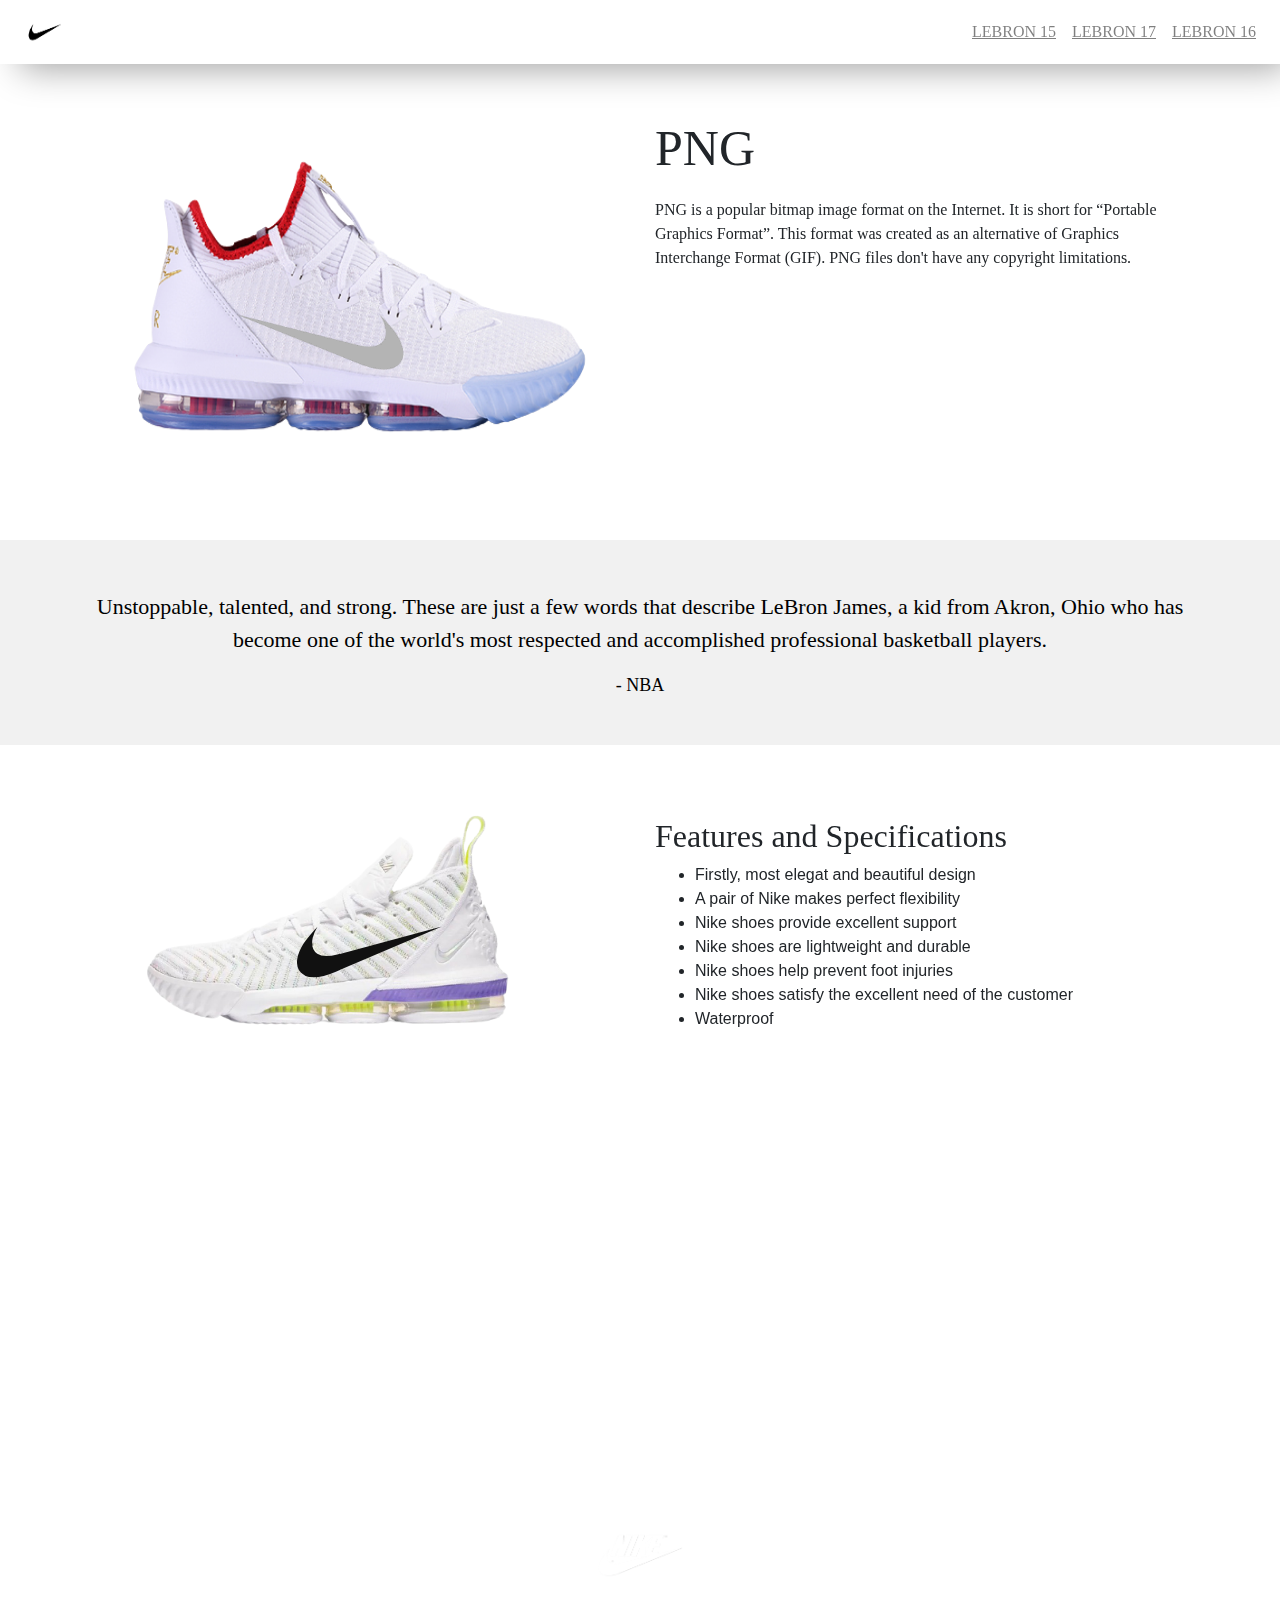
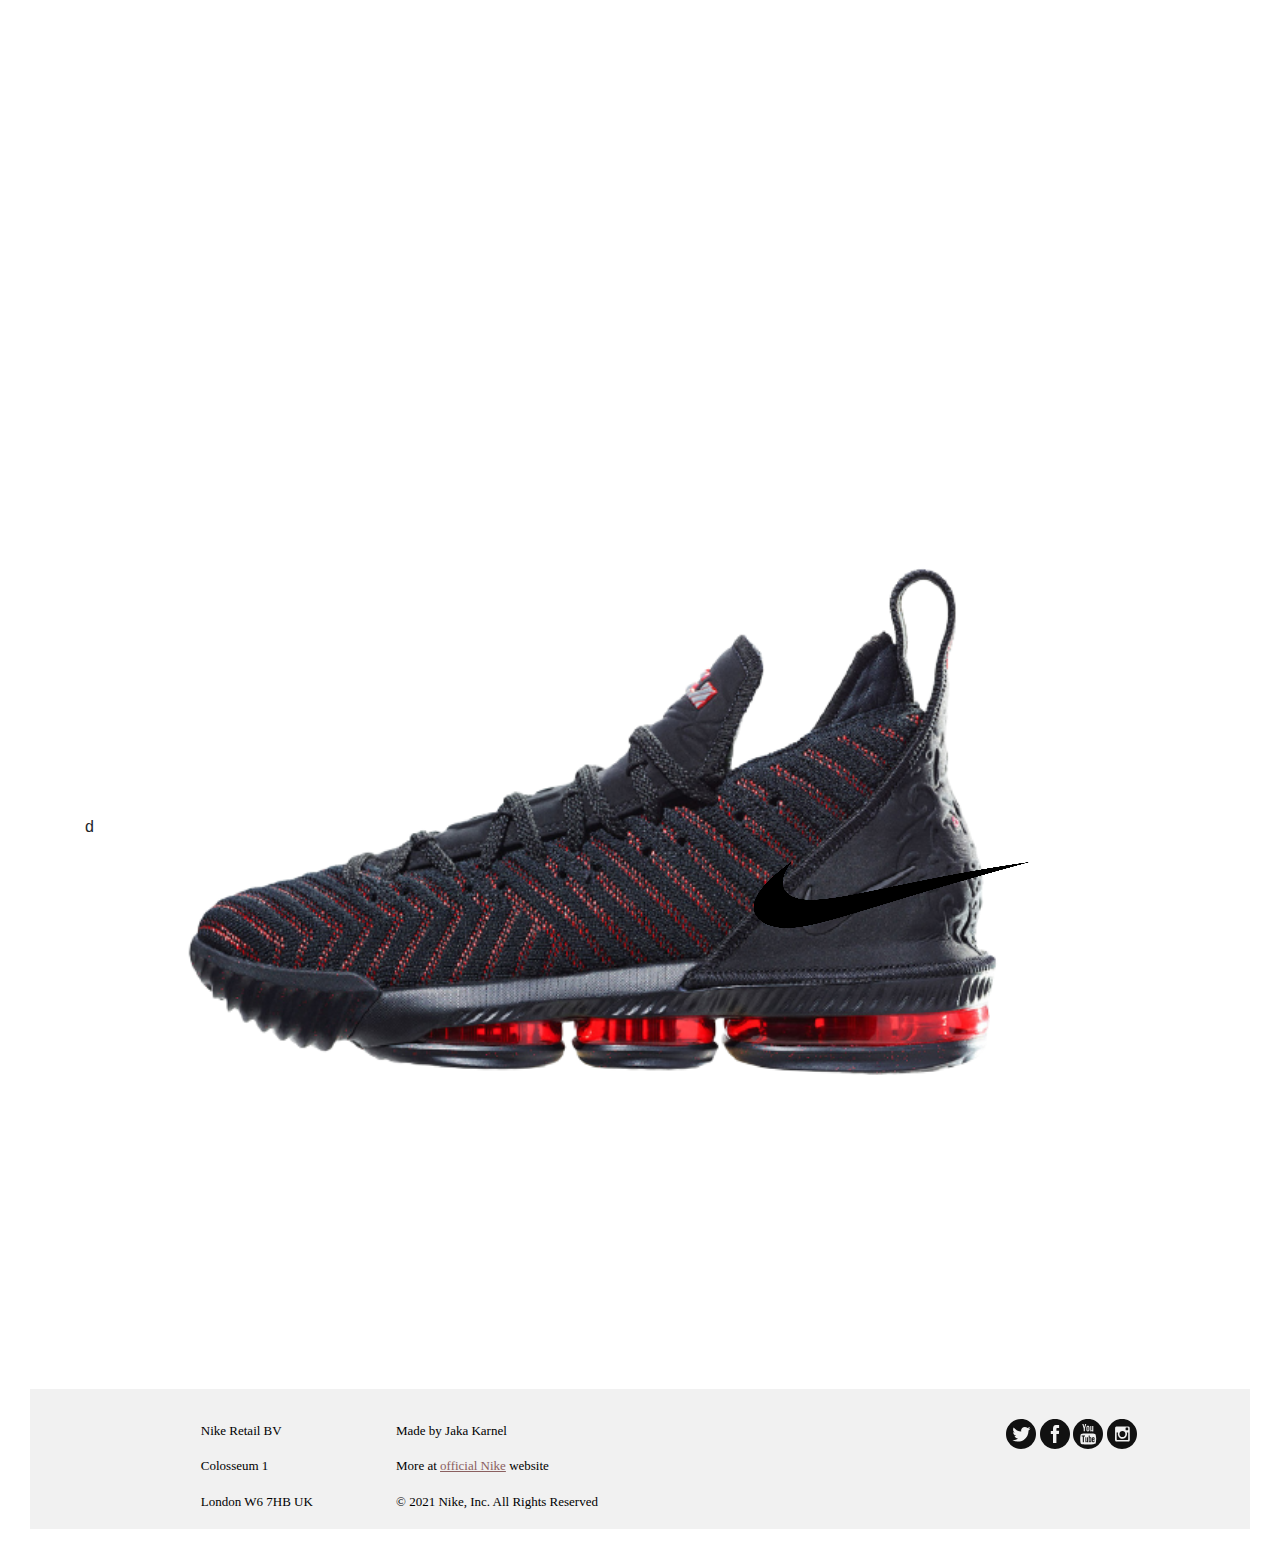
==== commit e51f1d06: "Add files via upload" ====
--- a/Nike_Jaka2/index.html
+++ b/Nike_Jaka2/index.html
@@ -14,7 +14,7 @@
     <link rel="stylesheet" href="css/style.min.css">
     <script src="js/scrollreveal.min.js"></script>
   </head>
-  <body>
+  <body onload="toggleBezier()">
 
     <!-- Header -->
   <header>
@@ -26,13 +26,13 @@
     <div class="collapse navbar-collapse text-center" style="border: none;" id="navbarCollapse">
       <ul class="navbar-nav ml-auto">
         <li class="nav-item">
-            <a class="nav-link" href="#showcase">PNG <span class="sr-only">(current)</span></a>
+            <a class="nav-link" href="#showcase">LEBRON 15 <span class="sr-only">(current)</span></a>
           </li>
           <li class="nav-item">
-            <a class="nav-link" href="#info1">SVG</a>
+            <a class="nav-link" href="#info1">LEBRON 17</a>
           </li>
           <li class="nav-item">
-            <a class="nav-link" href="#contact">BEZIER</a>
+            <a class="nav-link" href="#contact">LEBRON 16</a>
           </li>
         </ul>
       </div>
@@ -175,25 +175,28 @@
 <!-- Section display -->
   <section id="display">
     <div class="mt-5">
-    <div class="container container-fluid">
+    <div class="container container-fluid">d
       <img src="img/shoe3.png" alt="Product image" id="img3">
       <canvas id="BezierCurveCanvas" width="1955" height="800"></canvas>
-        <script>
+      <script>
           
-   var c = document.getElementById("BezierCurveCanvas");
-          var context = c.getContext("2d");
-        context.beginPath();
-        context.moveTo(353, 393);
-        context.bezierCurveTo(586, 436, 1044, 198, 1905, 18);
-        context.bezierCurveTo(617, 530, 348, 777, 114, 644);
-        context.bezierCurveTo(-126, 464, 183, 123, 290, 8);
-        context.bezierCurveTo(181, 197, 202, 359, 353, 393);
-        context.fillStyle = "";
-        context.strokeStyle = "";
-        context.stroke();
-        context.fill();
+          function toggleBezier(){
+    var el = document.getElementById('BezierCurveCanvas');
+    var context = el.getContext("2d");
+    context.moveTo(353, 393);
+    context.bezierCurveTo(586, 436, 1044, 198, 1905, 18);
+    context.bezierCurveTo(617, 530, 348, 777, 114, 644);
+    context.bezierCurveTo(-126, 464, 183, 123, 290, 8);
+    context.bezierCurveTo(181, 197, 202, 359, 353, 393);
+    context.lineTo(353, 393);
+    context.fill();  
+    context.stroke();
+ }
+ 
   
         </script>  
+        
+        
     </div>
    
   </div>
--- a/Nike_Jaka2/css/style.min.css
+++ b/Nike_Jaka2/css/style.min.css
@@ -154,8 +154,8 @@
 }
 #BezierCurveCanvas{
   position:absolute;
-  height:13%;
-  width: 20%;
+  height:5em;
+  width: 18em;
   top: 2460px;
   left: 750px;
 }
@@ -207,3 +207,4 @@
   text-decoration: underline;
 }
 
+
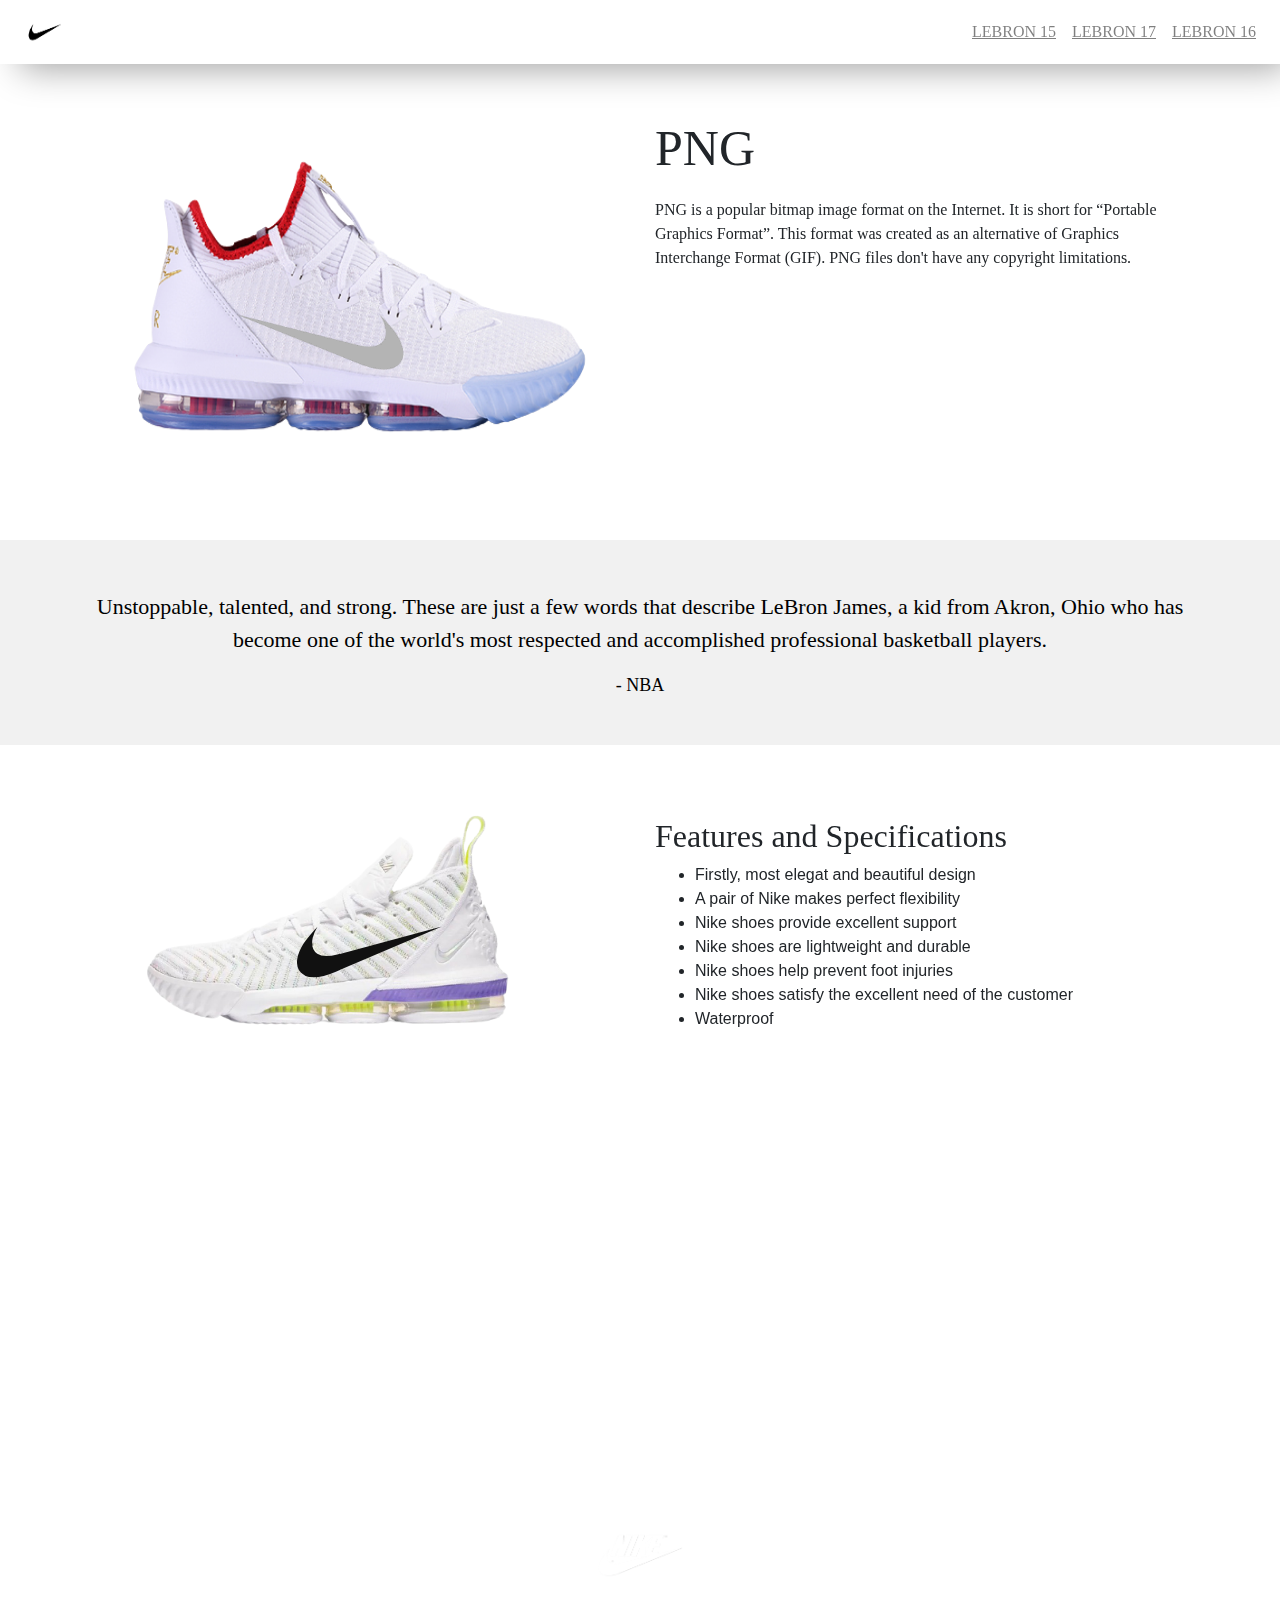
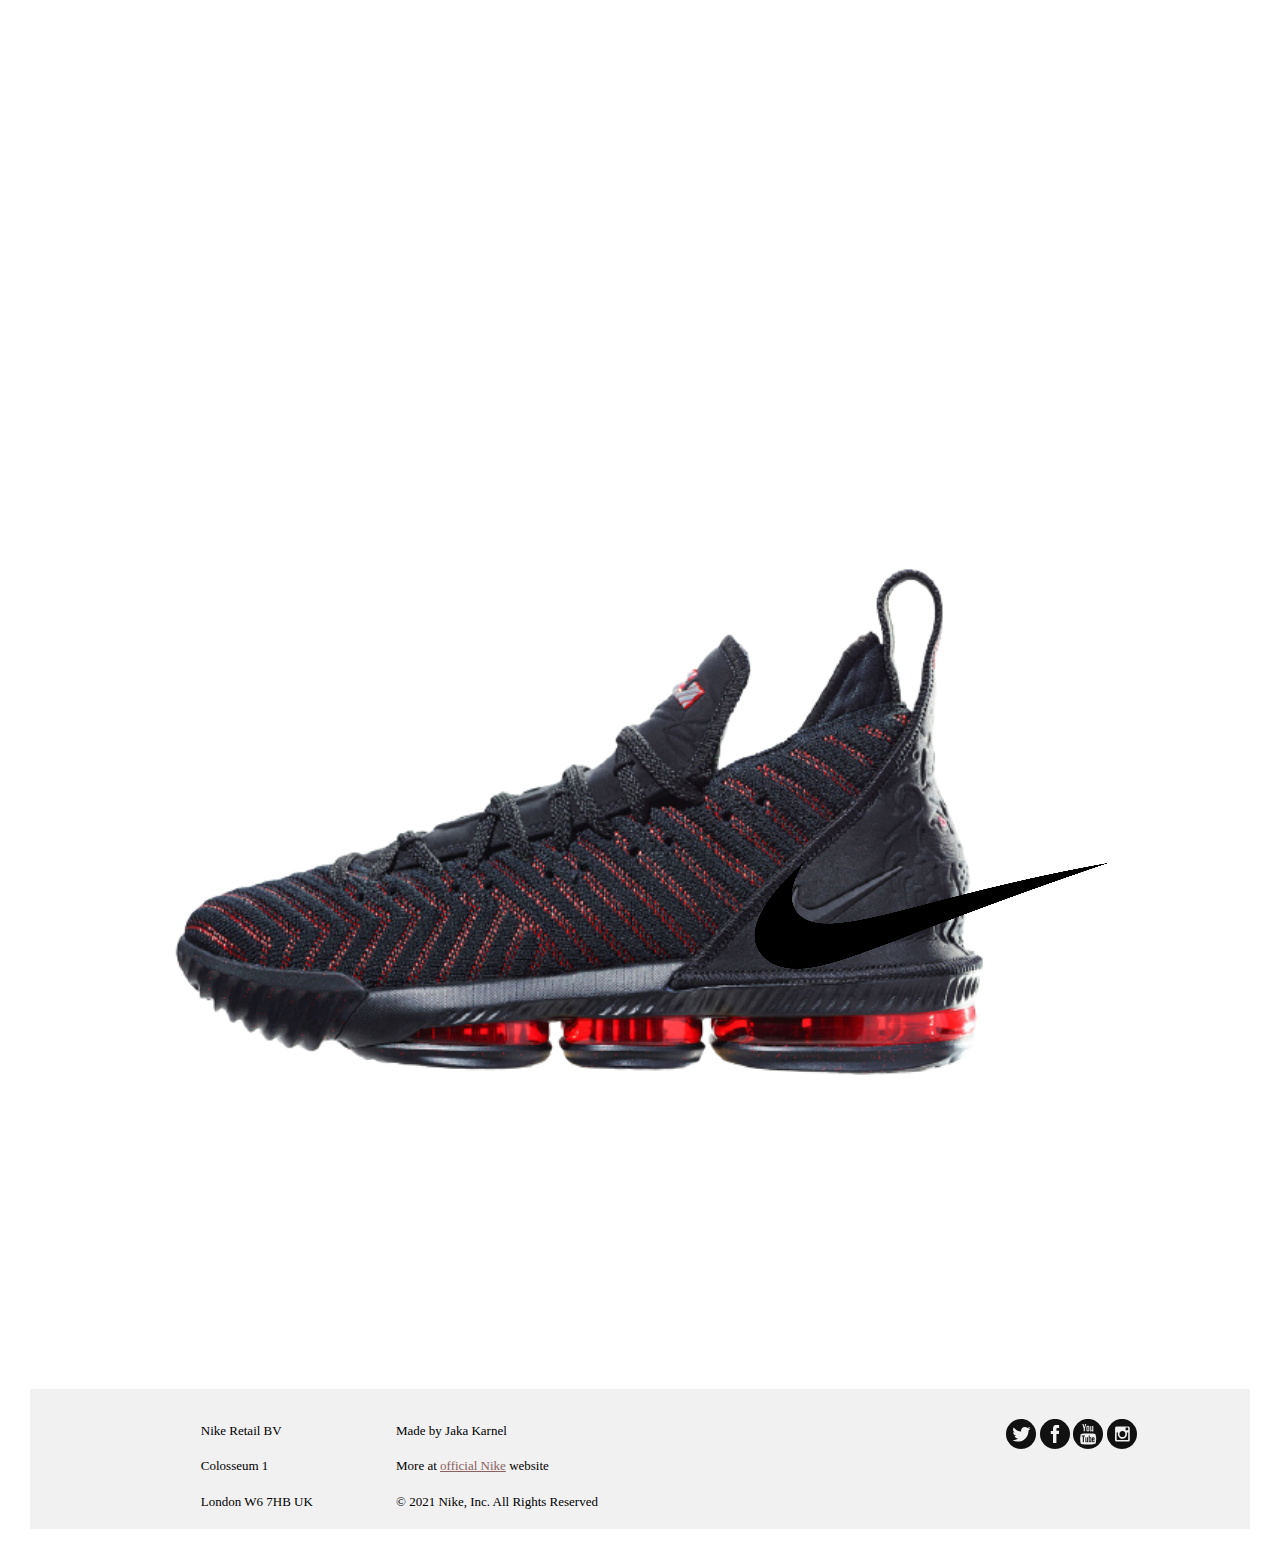
==== commit 8dd8fed3: "Add files via upload" ====
--- a/Nike_Jaka2/index.html
+++ b/Nike_Jaka2/index.html
@@ -175,7 +175,7 @@
 <!-- Section display -->
   <section id="display">
     <div class="mt-5">
-    <div class="container container-fluid">d
+    <div class="container container-fluid">
       <img src="img/shoe3.png" alt="Product image" id="img3">
       <canvas id="BezierCurveCanvas" width="1955" height="800"></canvas>
       <script>
--- a/Nike_Jaka2/css/style.min.css
+++ b/Nike_Jaka2/css/style.min.css
@@ -154,8 +154,8 @@
 }
 #BezierCurveCanvas{
   position:absolute;
-  height:5em;
-  width: 18em;
+  height:8em;
+  width: 23em;
   top: 2460px;
   left: 750px;
 }
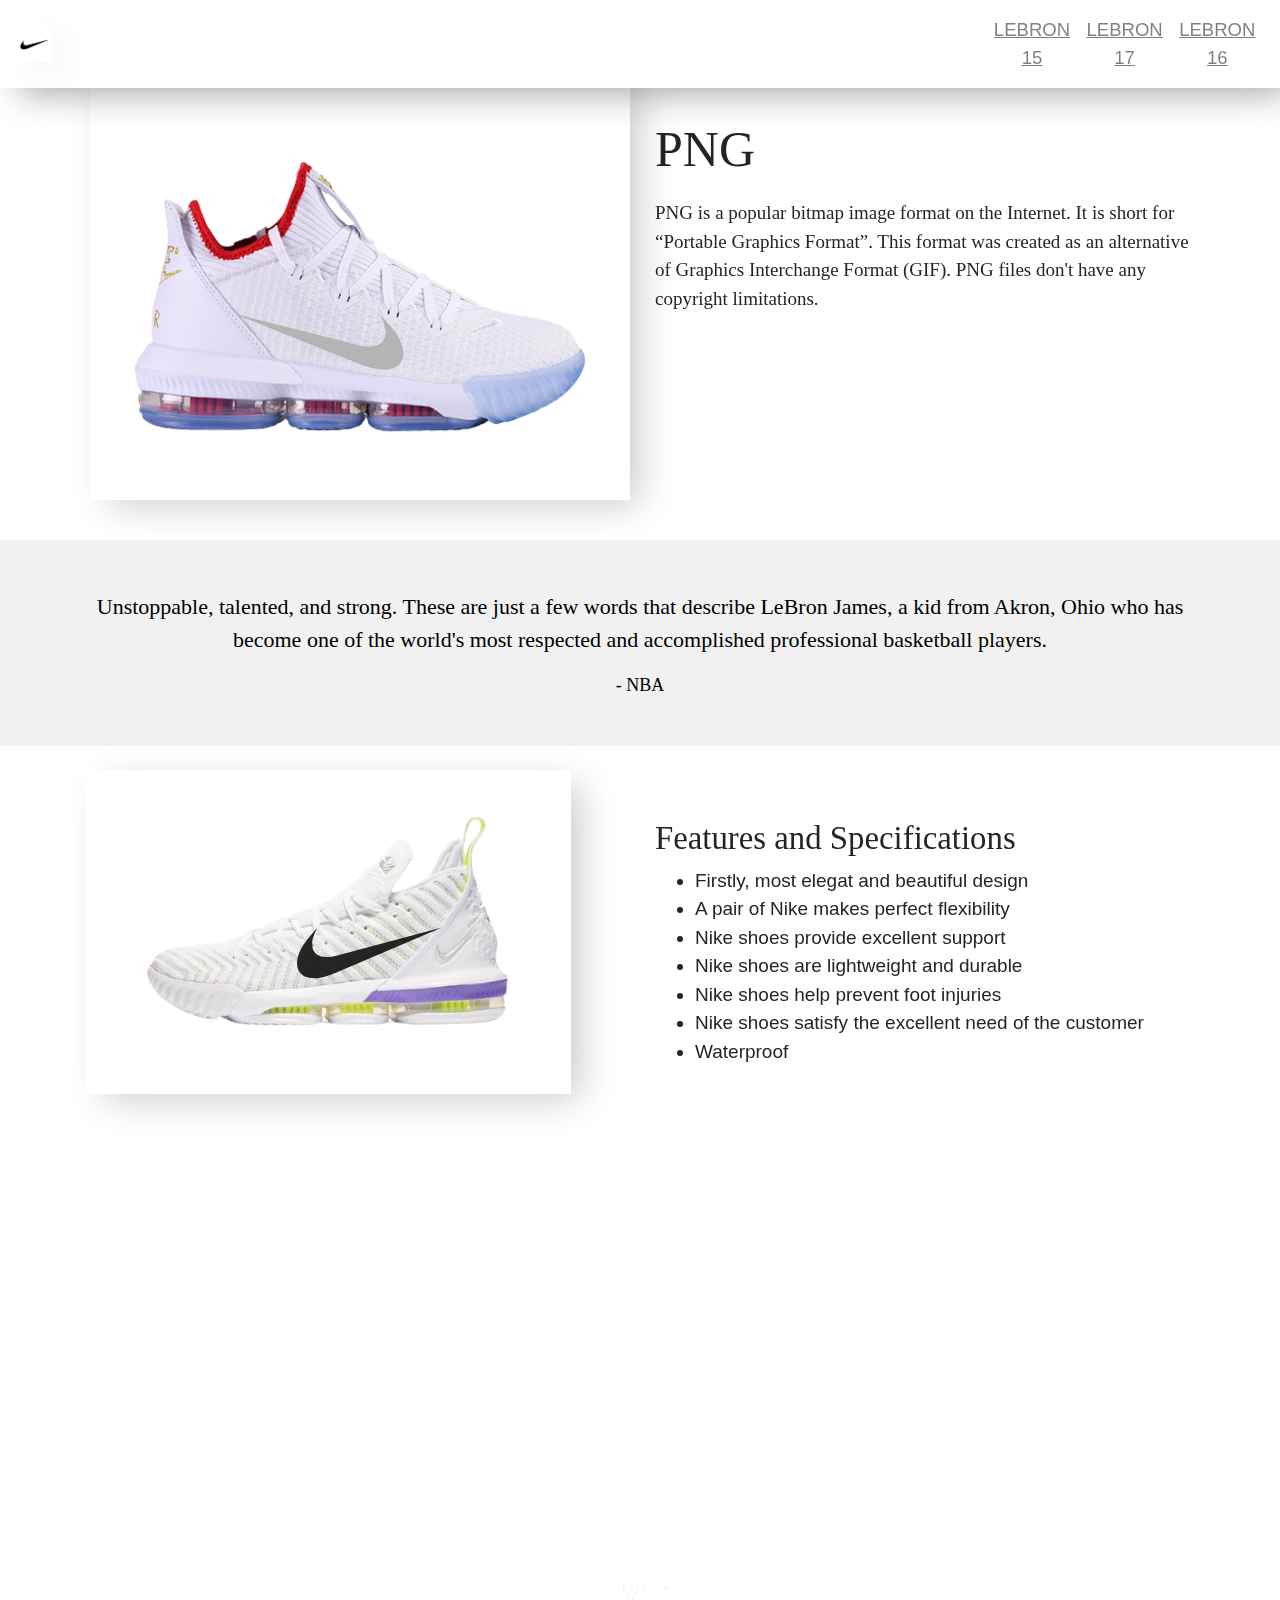
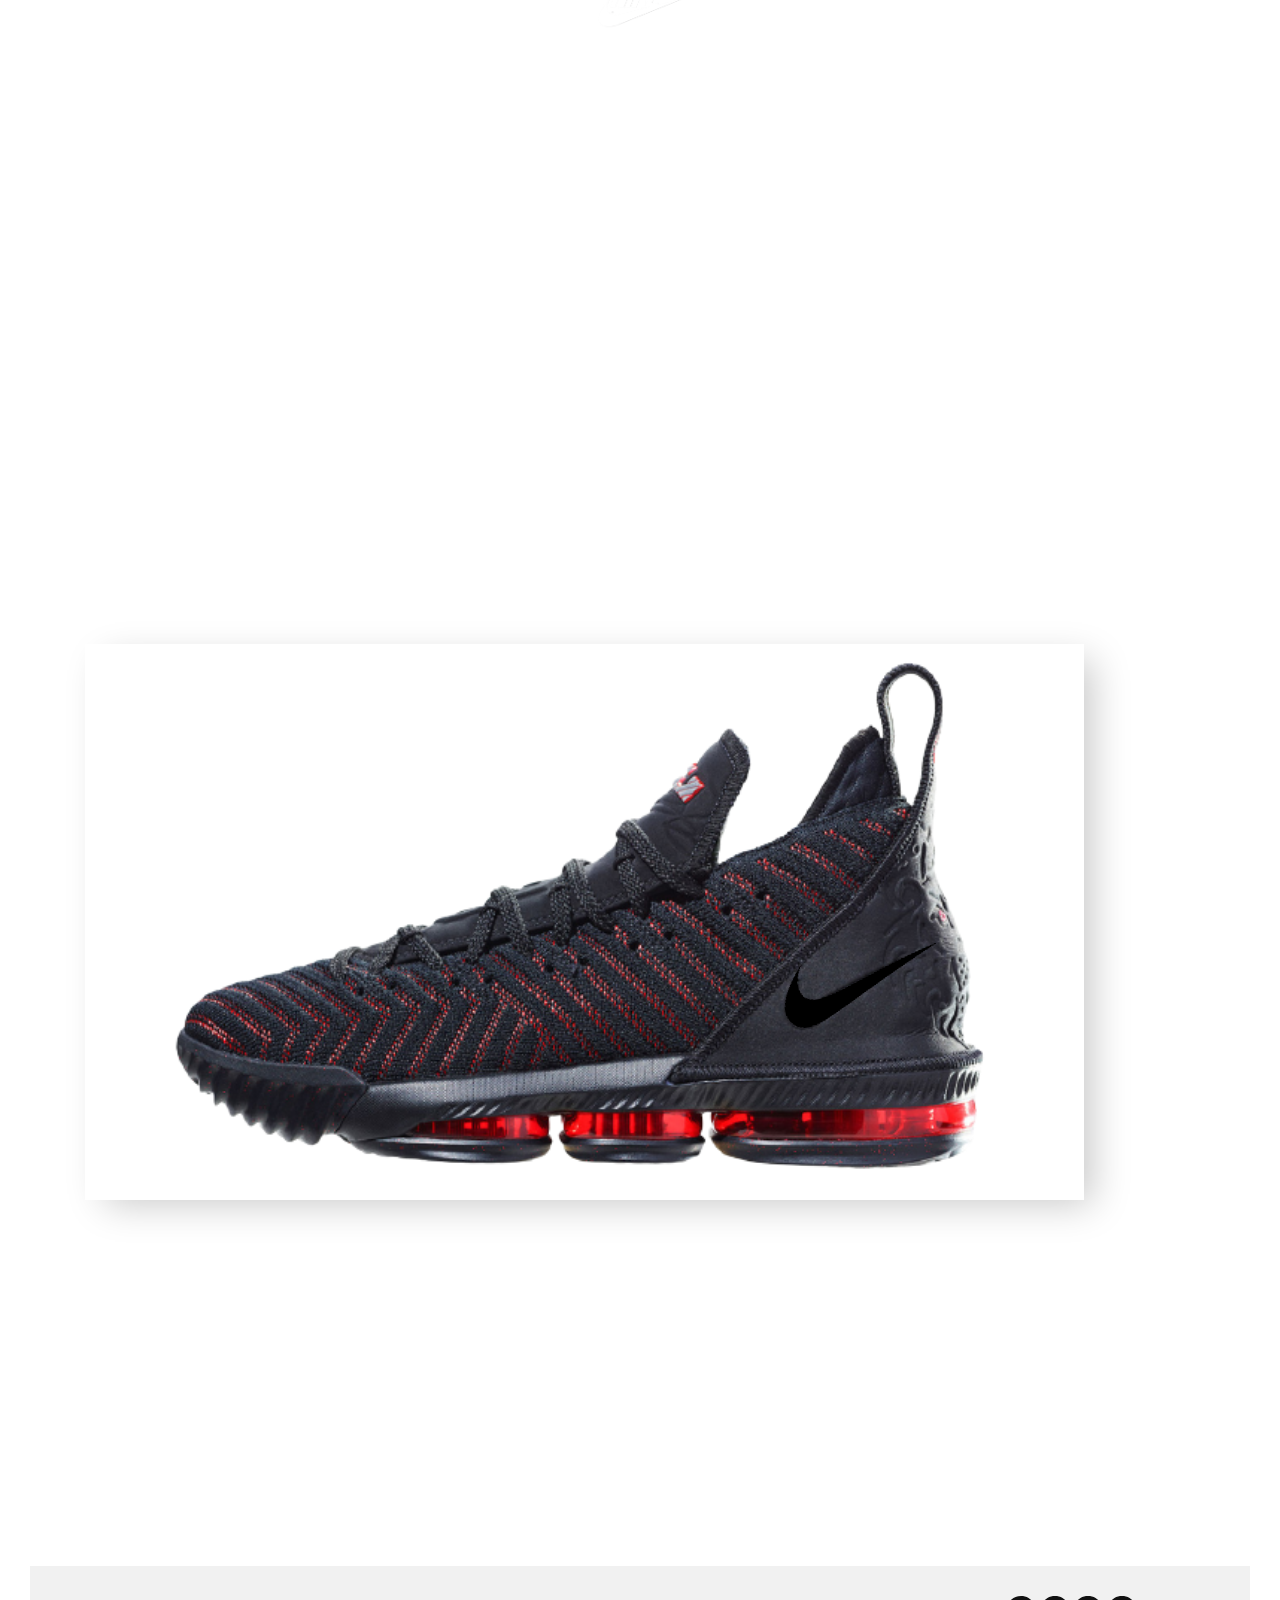
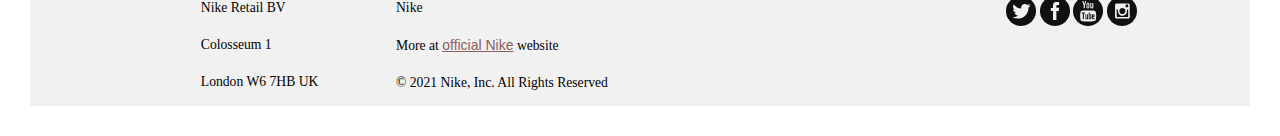
==== commit c5e9ce49: "Add files via upload" ====
--- a/Nike_Jaka2/index.html
+++ b/Nike_Jaka2/index.html
@@ -19,7 +19,7 @@
     <!-- Header -->
   <header>
       <nav class="navbar navbar-expand-md navbar-light fixed-top navbar-default">
-        <a class="navbar-brand" href="#"><img src="img/nike_PNG15.png" width="58px" height="38px"></a>
+        <a class="navbar-brand" href="#"><img src="img/nike-4-logo-png-transparent.png" width="3.7%" height="1.1%" id="imgsmalllogo"></a>
         <button class="navbar-toggler" type="button" data-toggle="collapse" data-target="#navbarCollapse" aria-controls="navbarCollapse" aria-expanded="false" aria-label="Toggle navigation">
           <span class="navbar-toggler-icon"></span>
        </button>
@@ -87,7 +87,7 @@
           <div class="col-md-6 col-sm-6">
             <div class="info-right">
               
-                <img src="img/shoe2.png" alt="Nike Sneakers">
+                <img src="img/shoe2.png" alt="Nike Sneakers" id="imgSVG">
                 <svg class="pre-logo-svg" id="svg" height="150px" width="250px" fill="#111"   viewBox="0 0 69 32">
                   <path d="M68.56 4L18.4 25.36Q12.16 28 7.92 28q-4.8 0-6.96-3.36-1.36-2.16-.8-5.48t2.96-7.08q2-3.04 6.56-8-1.6 2.56-2.24 5.28-1.2 5.12 2.16 7.52Q11.2 18 14 18q2.24 0 5.04-.72z">
 
@@ -176,8 +176,8 @@
   <section id="display">
     <div class="mt-5">
     <div class="container container-fluid">
-      <img src="img/shoe3.png" alt="Product image" id="img3">
-      <canvas id="BezierCurveCanvas" width="1955" height="800"></canvas>
+      <img src="img/shoe3.png" alt="Product image" id="img3" class="imgBezier">
+      <canvas id="BezierCurveCanvas" width="1955" height="800" class="rotate90"></canvas>
       <script>
           
           function toggleBezier(){
@@ -235,7 +235,7 @@
     </div>
     <div id="FLeft">
         <p>
-            Made by Jaka Karnel
+            Nike
         </p>
         <p>
             More at <a href="https://www.nike.com/si/" target="_blank">official Nike</a> website
--- a/Nike_Jaka2/css/style.min.css
+++ b/Nike_Jaka2/css/style.min.css
@@ -1,3 +1,7 @@
+*{
+  font-family: Arial, Helvetica, sans-serif;
+  font-size: 1.025em;
+}
 
 /* Global Styles */
 h1,h2,h3,h4,h5,h6{
@@ -12,7 +16,9 @@
   margin-top: 70px;
   font-size: 16px;
 }
-
+img{
+  box-shadow: 14px 10px 36px -6px rgba(0,0,0,0.22);
+}
 
 /* Navbar Styles */
 .navbar-default{
@@ -84,6 +90,7 @@
 }
 #img{
   margin-top: 10px;
+  box-shadow: 14px 10px 36px -6px rgba(0,0,0,0.0);
 }
 /* End #shoe-image styles */
 
@@ -128,6 +135,7 @@
   width: 920px;
   height: 430px;
 	position: relative;
+  box-shadow: 14px 10px 36px -6px rgba(0,0,0,0.22);
 }
 #img4{
   max-width:38%;
@@ -136,6 +144,7 @@
   top: 175px;
   margin-right: 80px;
   filter: invert(1%) sepia(1%) saturate(1%) hue-rotate(1deg) brightness(1000%) contrast(80%);
+  box-shadow: 14px 10px 36px -6px rgba(0,0,0,0.0);
 }
 .car{
   display: flex;
@@ -148,17 +157,27 @@
   left: 212px;
   max-width:27%;
   max-height:45%;
+  opacity: 0.9;
+
 }
 #img2{
-  position: relative;
+  position: absolute;
 }
 #BezierCurveCanvas{
-  position:absolute;
-  height:8em;
-  width: 23em;
-  top: 2460px;
-  left: 750px;
-}
+  position:relative;
+  height:4.2em;
+  width: 9.5em;
+bottom: 13.9em;
+left: 39.41em;
+}
+.rotate90{
+  -webkit-transform: rotate(-10deg);
+  -moz-transform: rotate(-10deg);
+  -o-transform: rotate(-10deg);
+  -ms-transform: rotate(-10deg);
+  transform: rotate(-10deg);
+}
+
 #footer {
   height: 140px;
   background: #f1f1f1;
@@ -207,4 +226,6 @@
   text-decoration: underline;
 }
 
-
+#imgsmalllogo{
+  box-shadow: 14px 10px 36px -6px rgba(0,0,0,0.10);
+}
